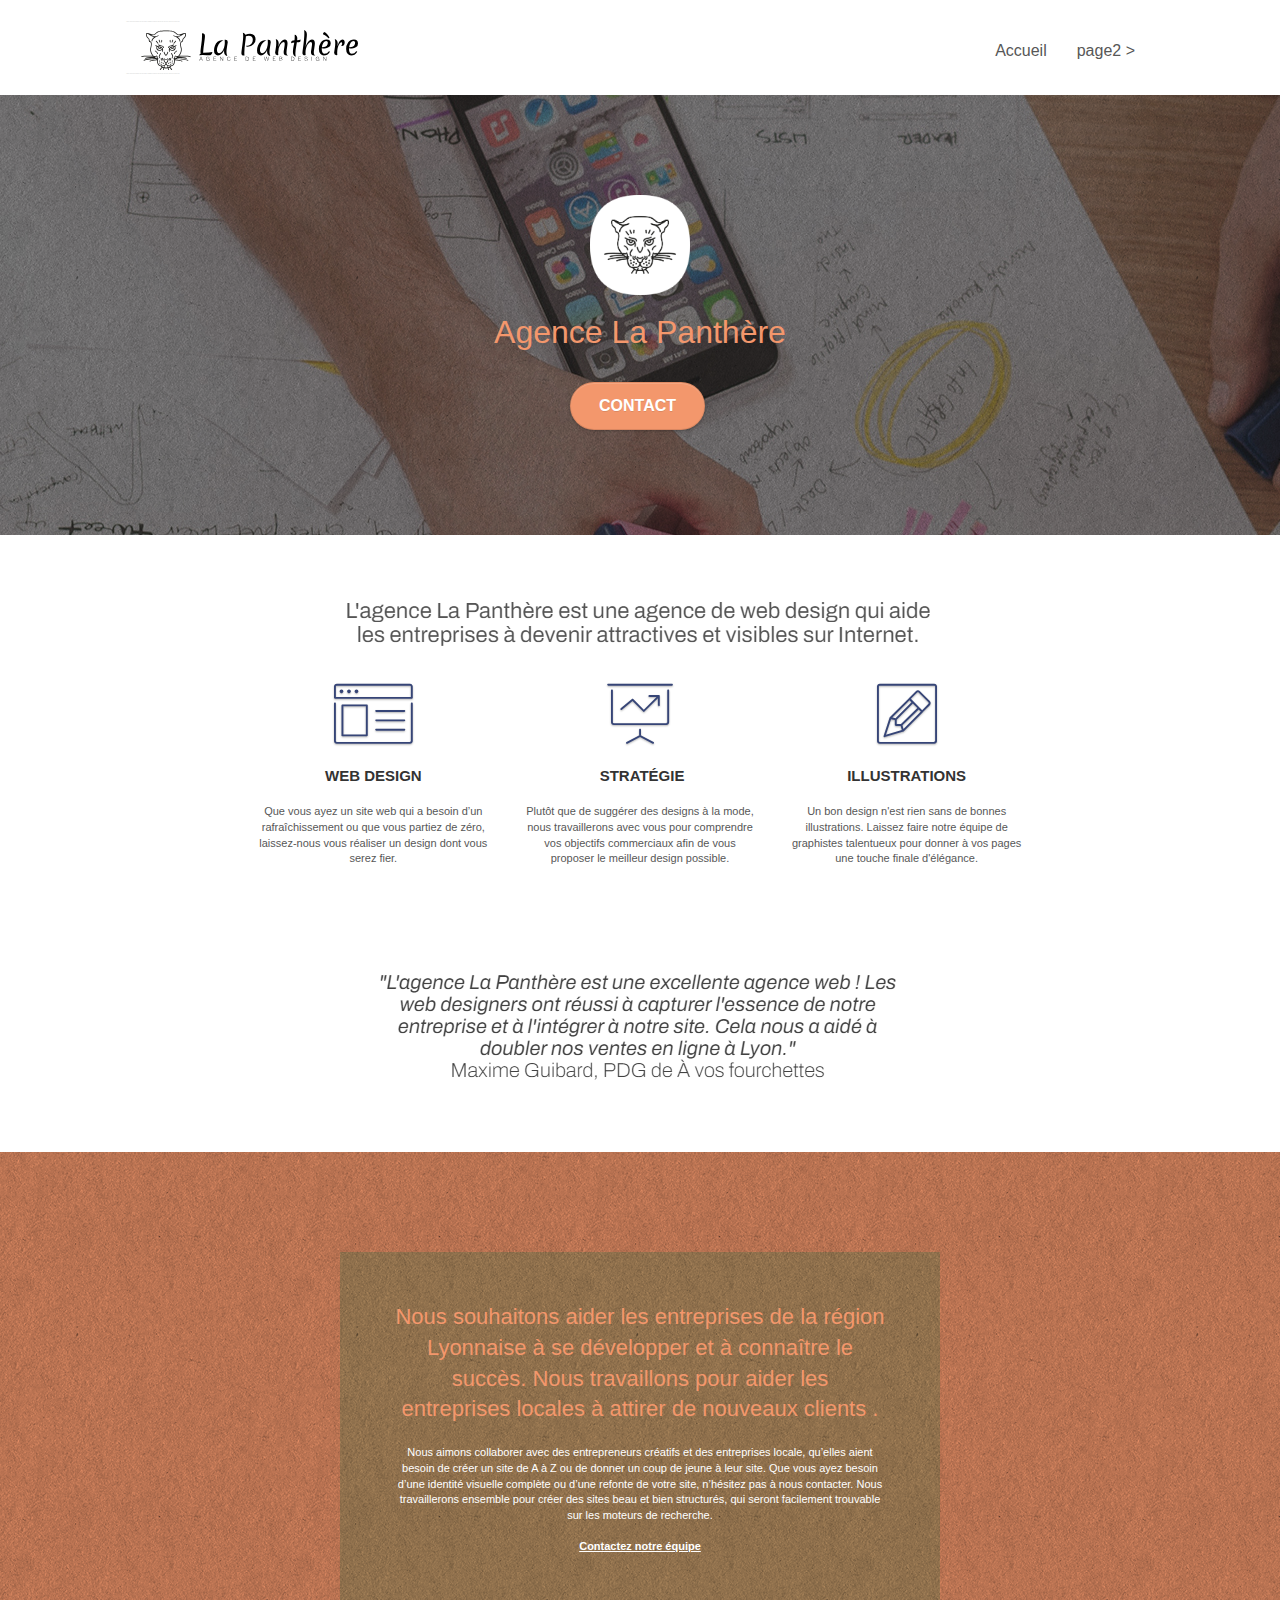
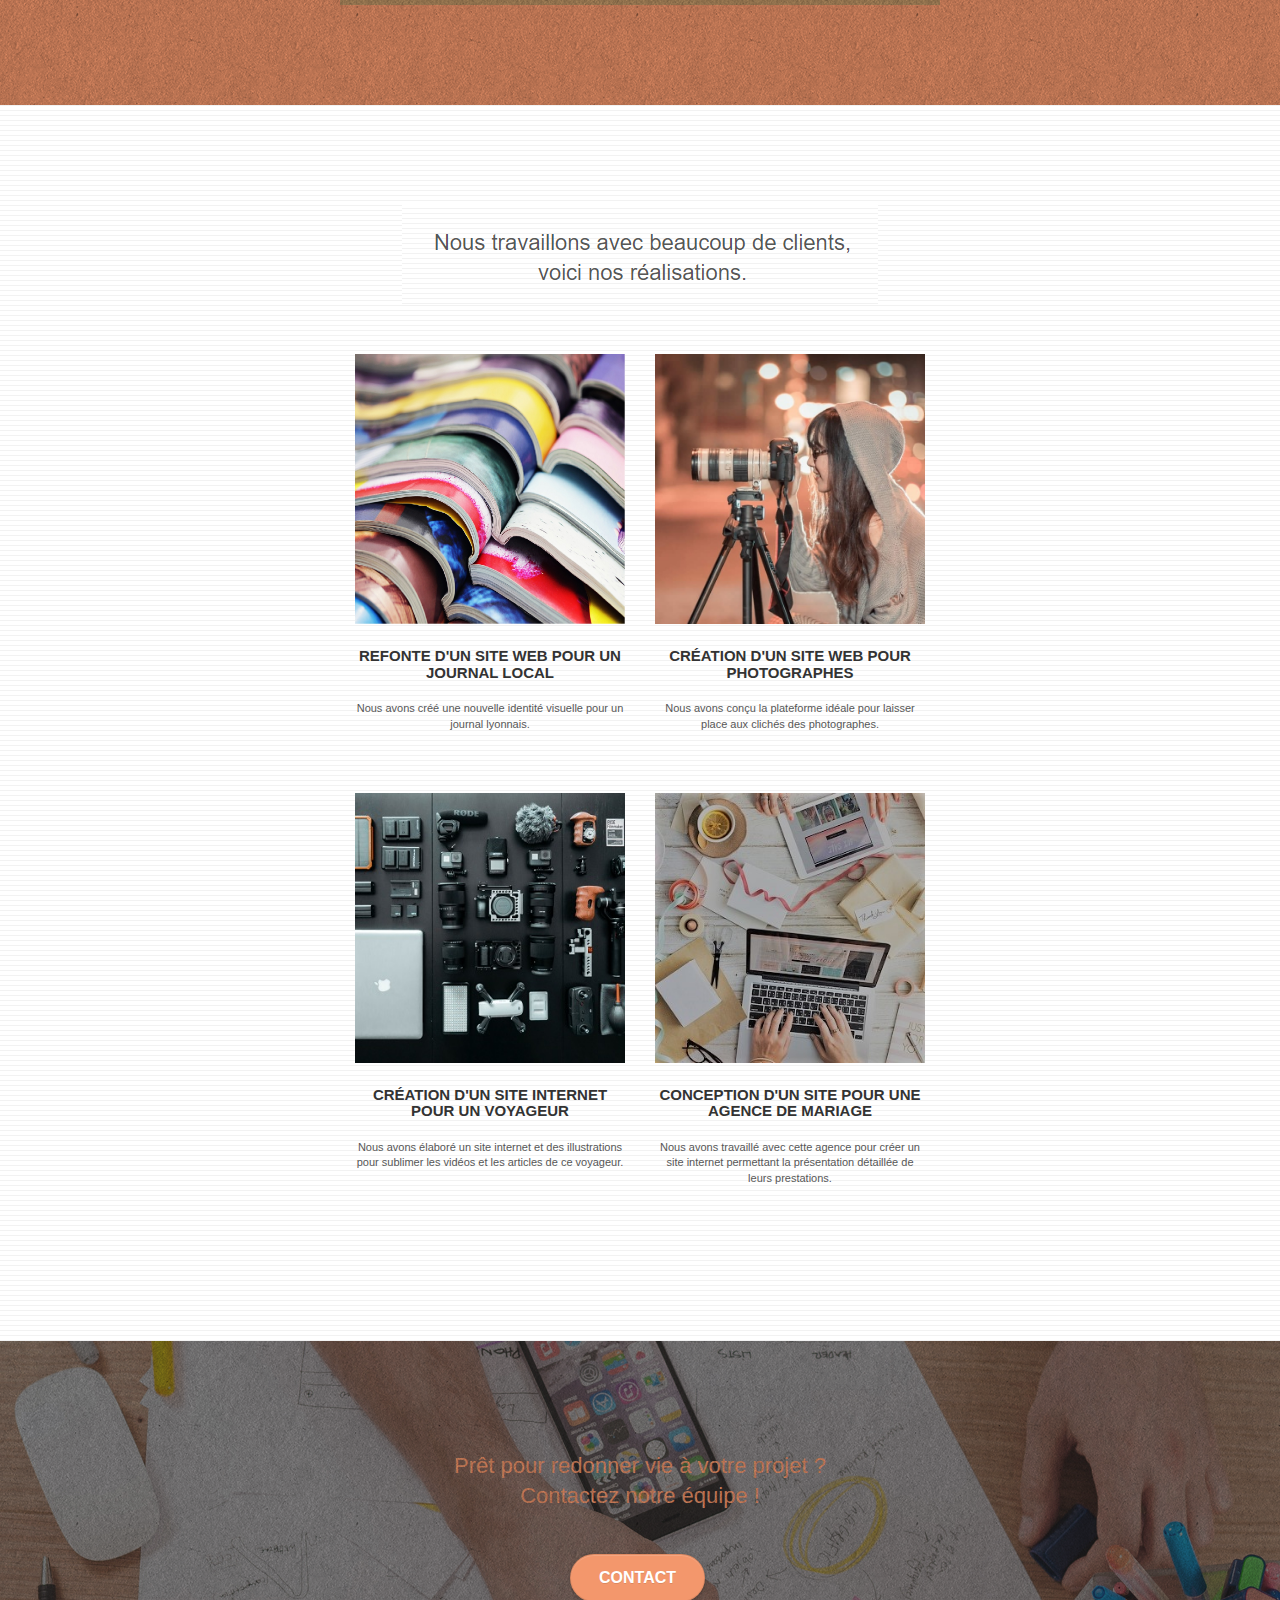
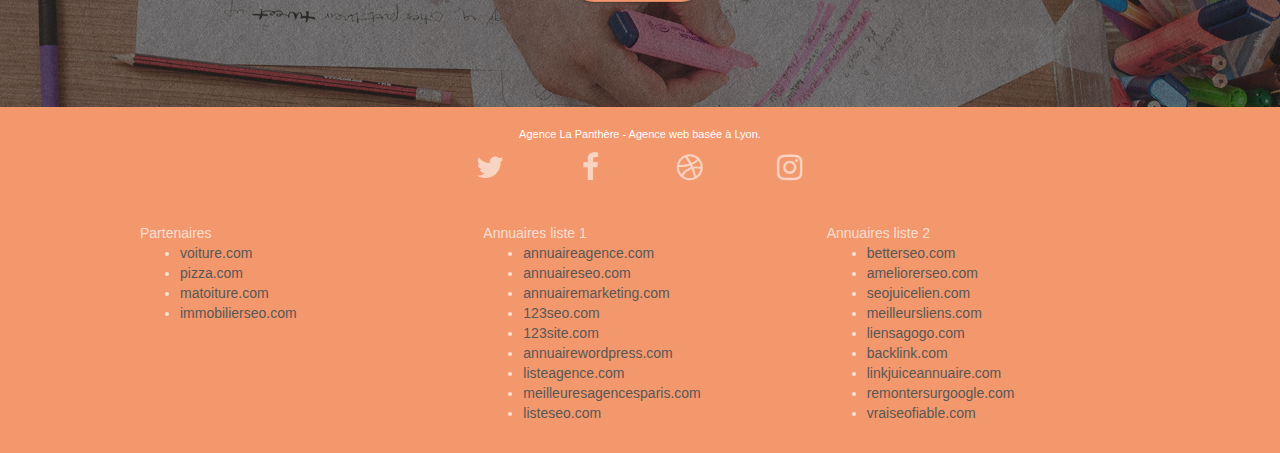
==== index.html @ 48ba19c0 "Init Project" ====
<!doctype html>
<html lang="Default">
<head>
    <meta charset="utf-8">
    <meta name="keywords" content="seo, google, site web, site internet, agence design paris, agence design, agence design,agence design,agence design,agence design,agence design,agence design,agence design,agence design">
    <meta name="description" content="">
    <meta name="viewport" content="width=device-width, initial-scale=1.0, viewport-fit=cover">
    <link rel="shortcut icon" type="image/png" href="favicon.jpg">
    
	<link rel="stylesheet" type="text/css" href="./css/bootstrap.css">
	<link rel="stylesheet" type="text/css" href="style.css">
	<link rel="stylesheet" type="text/css" href="./css/font-awesome.css">
	<link rel="stylesheet" type="text/css" href="./css/et-line.css">
	
    
	<script src="./js/jquery-2.1.0.js"></script>
	<script src="./js/bootstrap.js"></script>
	<script src="./js/blocs.js"></script>
	<script src="./js/jquery.touchSwipe.js" defer></script>
	<script src="./js/gmaps.js"></script>

    <title>.</title>

    
<!-- Analytics -->
 
<!-- Analytics END -->
    
</head>
<body>
<!-- Principal conteneur -->
<div class="page-container">
    
<!-- bloc-0 -->
<div class="bloc bgc-white l-bloc " id="bloc-0">
	<div class="container bloc-sm">

		<nav class="navbar row">
			<div class="navbar-header">
				<div class="keywords" style="color:#cccccc;font-size:1px;">Agence web à paris, stratégie web, web design, illustrations, design de site web, site web, web, internet, site internet, site</div>
				<a class="navbar-brand" href="index.html"><img src="img/agence-la-panthere-monochrome.svg" alt="paris web design logo agence web meilleure agence" height="40" /></a>
				<div class="keywords" style="color:#cccccc;font-size:1px;">Agence web à paris, stratégie web, web design, illustrations, design de site web, site web, web, internet, site internet, site</div>
				<button id="nav-toggle" type="button" class="ui-navbar-toggle navbar-toggle" data-toggle="collapse" data-target=".navbar-1">
					<span class="sr-only">Toggle navigation</span><span class="icon-bar"></span><span class="icon-bar"></span><span class="icon-bar"></span>
				</button>
			</div>
			<div class="collapse navbar-collapse navbar-1 special-dropdown-nav">
				<ul class="site-navigation nav navbar-nav">
					<li>
						<a href="index.html">Accueil</a>
					</li>
					<li>
					</li>
					<li>
						<a href="page2.html">page2 &gt;</a>
					</li>
				</ul>
			</div>
		</nav>
	</div>
</div>
<!-- bloc-0 END -->

<!-- bloc-1-presentation -->
<div class="bloc bgc-dark-slate-blue bg-banniere d-bloc bg-t-edge bloc-bg-texture texture-paper b-parallax" id="bloc-1-hero">
	<div class="container bloc-lg">
		<div class="row tight-width-whitespace">
			<div class="col-sm-12">
				<img src="img/logo.png" class="center-block image-resize-mode" width="100" alt="Agence La Panthère, agence web paris, création logo paris" />
				<h1 class="text-center hero-bloc-text tc-white ">
					Agence La Panthère
				</h1>
				<div class="text-center">
					<a href="page2.html" class="btn btn-lg btn-clean btn-rd cta-hero btn-atomic-tangerine" id="cta-hero">Contact</a>
				</div>
			</div>
		</div>
	</div>
</div>
<!-- bloc-1-presentation END -->

<!-- bloc-2-services -->
<div class="bloc bgc-white l-bloc" id="bloc-2-services">
	<div class="container bloc-md">
		<div class="row">
			<div class="col-sm-12 text-center">
				<img alt="agence web, agence web paris, web design paris, stratégie web" src="img/title.png" />
			</div>
		</div>
		<div class="row voffset-lg med-width-whitespace">
			<div class="col-sm-4">
				<div class="text-center">
					<span class="et-icon-browser sm-shadow icon-dark-slate-blue icons icon-lg"></span>
				</div>
				<h3 class="mg-md text-center">
					Web design
				</h3>
				<p class="text-center ">
					Que vous ayez un site web qui a besoin d&rsquo;un rafraîchissement ou que vous partiez de zéro, laissez-nous vous réaliser un design dont vous serez fier.
				</p>
			</div>
			<div class="col-sm-4">
				<div class="text-center">
					<span class="et-icon-presentation sm-shadow icon-dark-slate-blue icons icon-lg"></span>
				</div>
				<h3 class="mg-md text-center">
					&nbsp;Stratégie
				</h3>
				<p class="text-center ">
					Plutôt que de suggérer des designs à la mode, nous travaillerons avec vous pour comprendre vos objectifs commerciaux afin de vous proposer le meilleur design possible.<br>
				</p>
			</div>
			<div class="col-sm-4">
				<div class="text-center">
					<span class="et-icon-edit sm-shadow icon-dark-slate-blue icons icon-lg"></span>
				</div>
				<h3 class="mg-md text-center">
					Illustrations
				</h3>
				<p class="text-center ">
					Un bon design n'est rien sans de bonnes illustrations. Laissez faire notre équipe de graphistes talentueux pour donner à vos pages une touche finale d'élégance.
				</p>
			</div>
		</div>
		<div class="row voffset-lg voffset">
			<div class="col-xs-12 col-md-8 col-md-offset-2 text-center">
				<img alt="agence web, agence web paris, web design paris, stratégie web" src="img/citation.png" />

			</div>
		</div>
	</div>
</div>
<!-- bloc-2-services END -->

<!-- bloc-3-what-i-do -->
<div class="bloc tc-white bgc-atomic-tangerine bg-presentation d-bloc bloc-bg-texture texture-paper b-parallax" id="bloc-3-what-i-do">
	<div class="container bloc-lg">
		<div class="row tight-width-whitespace black-background">
			<div class="col-sm-12">
				<h2 class="mg-md text-center tc-white">
					Nous souhaitons aider les entreprises de la région Lyonnaise à se développer et à connaître le succès. Nous travaillons pour aider les entreprises locales à attirer de nouveaux clients .<br>
				</h2>
				<p class="text-center white">
					Nous aimons collaborer avec des entrepreneurs créatifs et des entreprises locale, qu’elles aient besoin de créer un site de A à Z ou de donner un coup de jeune à leur site. Que vous ayez besoin d’une identité visuelle complète ou d’une refonte de votre site, n’hésitez pas à nous contacter. Nous travaillerons ensemble pour créer des sites beau et bien structurés, qui seront facilement trouvable sur les moteurs de recherche. <br><br><a class="ltc-white bold-link" href="page2.html">Contactez notre équipe</a><br>
				</p>
			</div>
		</div>
	</div>
</div>
<!-- bloc-3-what-i-do END -->

<!-- bloc-4-portfolio -->
<div class="bloc bgc-white bg-lines-h2-bg bg-repeat l-bloc" id="bloc-4-portfolio">
	<div class="container bloc-lg">
		<div class="row">
			<div class="col-sm-12 text-center">
				<img alt="agence web, agence web paris, web design paris, stratégie web" src="img/title2.png" />
			</div>
		</div>
		<div class="row tight-width-whitespace portfolio-row">
			<div class="col-sm-6">
				<a href="#" data-lightbox="img/1.jpg" data-gallery-id="gallery-1" data-caption="Refonte d'un site web pour un journal local" data-frame="snapshot-lb"><img src="img/1.jpg" alt="paris web design logo agence web meilleure agence et refonte site web journal" class="img-responsive portfolio-thumb" /></a>
				<h3 class="mg-md text-center">
					Refonte d'un site web pour un journal local
				</h3>
				<p class="text-center">
					Nous avons créé une nouvelle identité visuelle pour un journal lyonnais.
				</p>
			</div>
			<div class="col-sm-6">
				<a href="#" data-lightbox="img/2.jpg" data-gallery-id="gallery-1" data-caption="Création d'un site web pour photographes" data-frame="snapshot-lb"><img src="img/2.jpg" class="img-responsive portfolio-thumb" alt="paris web design logo agence web meilleure agence, Création d'un site web pour photographes" /></a>
				<h3 class="mg-md text-center">
					Création d'un site web pour photographes
				</h3>
				<p class="text-center">
					Nous avons conçu la plateforme idéale pour laisser place aux clichés des photographes.
				</p>
			</div>
		</div>
		<div class="row tight-width-whitespace portfolio-row">
			<div class="col-sm-6">
				<a href="#" data-lightbox="img/3.bmp" data-gallery-id="gallery-1" data-caption="Création d'un site internet pour un voyageur" data-frame="snapshot-lb"><img src="img/3.bmp" class="img-responsive portfolio-thumb" alt="paris web design logo agence web meilleure agence, Création d'un site web pour voyageur"/></a>
				<h3 class="mg-md text-center">
					Création d'un site internet pour un voyageur
				</h3>
				<p class="text-center">
					Nous avons élaboré un site internet et des illustrations pour sublimer les vidéos et les articles de ce voyageur.
				</p>
			</div>
			<div class="col-sm-6">
				<a href="#" data-lightbox="img/4.bmp" data-gallery-id="gallery-1" data-caption="Conception d'un site pour une agence de mariage" data-frame="snapshot-lb"><img src="img/4.bmp" class="img-responsive portfolio-thumb" alt="paris web design logo agence web meilleure agence, Création d'un site web pour agence de mariage" /></a>
				<h3 class="mg-md text-center">
					Conception d'un site pour une agence de mariage
				</h3>
				<p class="text-center">
					Nous avons travaillé avec cette agence pour créer un site internet permettant la présentation détaillée de leurs prestations.
				</p>
			</div>
		</div>
	</div>
</div>
<!-- bloc-4-portfolio END -->

<!-- bloc-5-cta -->
<div class="bloc bgc-dark-slate-blue bg-banniere d-bloc bloc-bg-texture texture-paper" id="bloc-5-cta">
	<div class="container bloc-lg">
		<div class="row">
			<h2 class="mg-md text-center tc-white">
				Prêt pour redonner vie à votre projet ?<br>Contactez notre équipe !
			</h2>
			<div class="col-sm-12 text-center">
				<a href="page2.html" class="btn btn-atomic-tangerine btn-clean btn-rd btn-lg cta-hero">Contact</a>
			</div>
		</div>
	</div>
</div>
<!-- bloc-5-cta END -->

<!-- Footer - bloc-8 -->
<div class="bloc bgc-atomic-tangerine d-bloc" id="bloc-8">
	<div class="container bloc-sm">
		<div class="row">
			<div class="col-sm-12">
				<p class="text-center white">
					Agence La Panthère - Agence web basée à Lyon.<br>
				</p>
				<div class="row row-no-gutters social">
					<div class="col-sm-3">
						<div class="text-center">
							<a class="social" href="index.html"><span class="fa fa-twitter icon-md"></span></a>
						</div>
					</div>
					<div class="col-sm-3">
						<div class="text-center">
							<a class="social" href="index.html"><span class="fa fa-facebook icon-md"></span></a>
						</div>
					</div>
					<div class="col-sm-3">
						<div class="text-center">
							<a class="social" href="index.html"><span class="fa fa-dribbble icon-md"></span></a>
						</div>
					</div>
					<div class="col-sm-3">
						<div class="text-center">
							<a class="social" href="index.html"><span class="fa fa-instagram icon-md"></span></a>
						</div>
					</div>
					<div class="keywords" style="color:#F3976C;">Agence web à paris, stratégie web, web design, illustrations, design de site web, site web, web, internet, site internet, site</div>
				</div>
				<div class="row">
					<div class="col-sm-4">
						Partenaires
							<ul>
								<li><a href="voiture.com">voiture.com</a></li>
								<li><a href="pizza.com">pizza.com</a></li>
								<li><a href="matoiture.com">matoiture.com</a></li>
								<li><a href="immobilierseo.com">immobilierseo.com</a></li>
							</ul>		
					</div>
					<div class="col-sm-4">
						Annuaires liste 1
						<ul>
							<li><a href="annuaireagence.com">annuaireagence.com</a></li>
							<li><a href="annuaireseo.com">annuaireseo.com</a></li>
							<li><a href="annuairemarketing.com">annuairemarketing.com</a></li>
							<li><a href="123seoture.com">123seo.com</a></li>
							<li><a href="123site.com">123site.com</a></li>
							<li><a href="annuairewordpress.com">annuairewordpress.com</a></li>
							<li><a href="listeagence.com">listeagence.com</a></li>
							<li><a href="meilleuresagencesparis.com">meilleuresagencesparis.com</a></li>
							<li><a href="listeseo.com">listeseo.com</a></li>
						</ul>
					</div>
					<div class="col-sm-4">
						Annuaires liste 2
						<ul>
							<li><a href="betterseo.com">betterseo.com</a></li>
							<li><a href="ameliorerseo.com">ameliorerseo.com</a></li>
							<li><a href="seojuicelien.com">seojuicelien.com</a></li>
							<li><a href="meilleursliens.com">meilleursliens.com</a></li>
							<li><a href="liensagogo.com">liensagogo.com</a></li>
							<li><a href="backlink.com">backlink.com</a></li>
							<li><a href="linkjuiceannuaire.com">linkjuiceannuaire.com</a></li>
							<li><a href="remontersurgoogle.com">remontersurgoogle.com</a></li>
							<li><a href="vraiseofiable.com">vraiseofiable.com</a></li>
						</ul>
					</div>
				</div>
			</div>
		</div>
	</div>
</div>
<!-- Footer - bloc-8 END -->

</div>
<!-- Principal conteneur END -->
    

</body>
</html>
---- style.css ----
body {
    margin: 0;
    padding: 0;
    background: #FFF;
    overflow-x: hidden;
    -webkit-font-smoothing: antialiased;
    -moz-osx-font-smoothing: grayscale;
}

a,
button {
    transition: all .3s ease-in-out;
    outline: none!important;
}

a:hover {
    text-decoration: none;
    cursor: pointer;
}

#page-loading-blocs-notifaction {
    position: fixed;
    top: 0;
    bottom: 0;
    width: 100%;
    z-index: 100000;
    background: #FFFFFF url("img/pageload-spinner.gif") no-repeat center center;
}

.bloc {
    width: 100%;
    clear: both;
    background: 50% 50% no-repeat;
    padding: 0 50px;
    -webkit-background-size: cover;
    -moz-background-size: cover;
    -o-background-size: cover;
    background-size: cover;
    position: relative;
}

.bloc .container {
    padding-left: 0;
    padding-right: 0;
}

.bloc-lg {
    padding: 100px 50px;
}

.bloc-md {
    padding: 50px;
}

.bloc-sm {
    padding: 20px 50px;
}

.bg-center,
.bg-l-edge,
.bg-r-edge,
.bg-t-edge,
.bg-b-edge,
.bg-tl-edge,
.bg-bl-edge,
.bg-tr-edge,
.bg-br-edge,
.bg-repeat {
    -webkit-background-size: auto!important;
    -moz-background-size: auto!important;
    -o-background-size: auto!important;
    background-size: auto!important;
}

.bg-repeat {
    background: repeat;
}

.bg-t-edge {
    background: top no-repeat;
}

.bloc-bg-texture::before {
    content: "";
    background-size: 2px 2px;
    position: absolute;
    top: 0;
    bottom: 0;
    left: 0;
    right: 0;
}

.texture-paper::before {
    background: url("img/texture-paper.png");
    background-size: 280px 280px;
}

.b-parallax {
    background-attachment: fixed;
}

.d-bloc {
    color: rgba(255, 255, 255, .7);
}

.d-bloc button:hover {
    color: rgba(255, 255, 255, .9);
}

.d-bloc .icon-round,
.d-bloc .icon-square,
.d-bloc .icon-rounded,
.d-bloc .icon-semi-rounded-a,
.d-bloc .icon-semi-rounded-b {
    border-color: rgba(255, 255, 255, .9);
}

.d-bloc .divider-h span {
    border-color: rgba(255, 255, 255, .2);
}

.d-bloc .a-btn,
.d-bloc .navbar a,
.d-bloc .navbar-brand,
.d-bloc a .icon-sm,
.d-bloc a .icon-md,
.d-bloc a .icon-lg,
.d-bloc a .icon-xl,
.d-bloc h1 a,
.d-bloc h2 a,
.d-bloc h3 a,
.d-bloc h4 a,
.d-bloc h5 a,
.d-bloc h6 a,
.d-bloc p a {
    color: rgba(255, 255, 255, .6);
}

.d-bloc .a-btn:hover,
.d-bloc .navbar a:hover,
.d-bloc .navbar-brand:hover,
.d-bloc a:hover .icon-sm,
.d-bloc a:hover .icon-md,
.d-bloc a:hover .icon-lg,
.d-bloc a:hover .icon-xl,
.d-bloc h1 a:hover,
.d-bloc h2 a:hover,
.d-bloc h3 a:hover,
.d-bloc h4 a:hover,
.d-bloc h5 a:hover,
.d-bloc h6 a:hover,
.d-bloc p a:hover {
    color: rgba(255, 255, 255, 1);
}

.d-bloc .navbar-toggle .icon-bar {
    background: rgba(255, 255, 255, 1);
}

.d-bloc .btn-wire,
.d-bloc .btn-wire:hover {
    color: rgba(255, 255, 255, 1);
    border-color: rgba(255, 255, 255, 1);
}

.d-bloc .panel {
    color: rgba(0, 0, 0, .5);
}

.d-bloc .panel button:hover {
    color: rgba(0, 0, 0, .7);
}

.d-bloc .panel icon {
    border-color: rgba(0, 0, 0, .7);
}

.d-bloc .panel .divider-h span {
    border-color: rgba(0, 0, 0, .1);
}

.d-bloc .panel .a-btn {
    color: rgba(0, 0, 0, .6);
}

.d-bloc .panel .a-btn:hover {
    color: rgba(0, 0, 0, 1);
}

.d-bloc .panel .btn-wire,
.d-bloc .panel .btn-wire:hover {
    color: rgba(0, 0, 0, .7);
    border-color: rgba(0, 0, 0, .3);
}

.d-bloc .panel,
.l-bloc {
    color: rgba(0, 0, 0, .5);
}

.d-bloc .panel button:hover,
.l-bloc button:hover {
    color: rgba(0, 0, 0, .7);
}

.l-bloc .icon-round,
.l-bloc .icon-square,
.l-bloc .icon-rounded,
.l-bloc .icon-semi-rounded-a,
.l-bloc .icon-semi-rounded-b {
    border-color: rgba(0, 0, 0, .7);
}

.d-bloc .panel .divider-h span,
.l-bloc .divider-h span {
    border-color: rgba(0, 0, 0, .1);
}

.d-bloc .panel .a-btn,
.l-bloc .a-btn,
.l-bloc .navbar a,
.l-bloc .navbar-brand,
.l-bloc a .icon-sm,
.l-bloc a .icon-md,
.l-bloc a .icon-lg,
.l-bloc a .icon-xl,
.l-bloc h1 a,
.l-bloc h2 a,
.l-bloc h3 a,
.l-bloc h4 a,
.l-bloc h5 a,
.l-bloc h6 a,
.l-bloc p a {
    color: rgba(0, 0, 0, .6);
}

.d-bloc .panel .a-btn:hover,
.l-bloc .a-btn:hover,
.l-bloc .navbar a:hover,
.l-bloc .navbar-brand:hover,
.l-bloc a:hover .icon-sm,
.l-bloc a:hover .icon-md,
.l-bloc a:hover .icon-lg,
.l-bloc a:hover .icon-xl,
.l-bloc h1 a:hover,
.l-bloc h2 a:hover,
.l-bloc h3 a:hover,
.l-bloc h4 a:hover,
.l-bloc h5 a:hover,
.l-bloc h6 a:hover,
.l-bloc p a:hover {
    color: rgba(0, 0, 0, 1);
}

.l-bloc .navbar-toggle .icon-bar {
    color: rgba(0, 0, 0, .6);
}

.d-bloc .panel .btn-wire,
.d-bloc .panel .btn-wire:hover,
.l-bloc .btn-wire,
.l-bloc .btn-wire:hover {
    color: rgba(0, 0, 0, .7);
    border-color: rgba(0, 0, 0, .3);
}

.voffset {
    margin-top: 30px;
}

.voffset-lg {
    margin-top: 80px;
}

.row-no-gutters {
    margin-right: 0;
    margin-left: 0;
}

.row.row-no-gutters > [class^="col-"],
.row.row-no-gutters > [class*=" col-"] {
    padding-right: 0;
    padding-left: 0;
}

#bloc-1-hero h1 {
    font-size: 32px;
}

.navbar {
    margin-bottom: 0;
    z-index: 1;
}

.navbar-brand {
    height: auto;
    padding: 3px 15px;
    font-size: 25px;
    font-weight: normal;
    font-weight: 600;
    line-height: 44px;
}

.navbar-brand img {
    max-height: 200px;
    margin: 0 5px 0 0;
    display: inline;
}

.navbar-brand img[src$=svg] {
    min-width: 100px;
}

.nav-center .navbar-brand img {
    margin: 0;
}

.navbar .nav {
    padding-top: 2px;
    margin-right: -16px;
    float: right;
    z-index: 1;
}

.nav > li {
    float: left;
    margin-top: 4px;
    font-size: 16px;
}

.navbar-nav .open .dropdown-menu > li > a {
    text-align: inherit;
}

.nav > li a:hover,
.nav > li a:focus {
    background: transparent;
}

.navbar-toggle {
    margin: 10px 10px 0 0;
    border: 0px;
}

.navbar-toggle:hover {
    background: transparent!important;
}

.navbar-toggle .icon-bar {
    background-color: rgba(0, 0, 0, .5);
    width: 26px;
}

.nav-invert .navbar .nav {
    float: left;
}

.nav-invert .navbar-header,
.nav-invert .navbar-brand {
    float: right;
    position: relative;
    z-index: 2;
}

@media (min-width: 768px) {
    .site-navigation {
        position: absolute;
        top: 50%;
        right: 20px;
        transform: translate(0, -50%);
        -webkit-transform: translateY(-50%);
    }
    .nav > li .dropdown-menu a,
    .nav > li .dropdown-menu a:hover {
        color: #484848;
    }
    .nav-invert .site-navigation {
        left: 0;
        right: 0;
    }
    .nav-center {
        text-align: center;
    }
    .nav-center .navbar-header {
        width: 100%;
    }
    .nav-center .navbar-header,
    .nav-center .navbar-brand,
    .nav-center .nav > li {
        float: none;
        display: inline-block;
    }
    .nav-center .site-navigation {
        position: relative;
        width: 100%;
        right: 0;
        margin-right: 0px;
        margin-top: 20px;
    }
    .nav-center.mini-nav .navbar-toggle {
        float: none;
        margin: 10px auto 0;
    }
}

.nav > li > .dropdown a {
    background: none!important;
    display: block;
    padding: 14px 15px;
}

nav .caret {
    margin: 0 5px;
}

.dropdown-menu .dropdown-menu {
    top: -8px;
    left: 100%;
}

.dropdown-menu .dropmenu-flow-right {
    top: 100%;
    left: 0;
    margin-left: -1px;
    border-top-left-radius: 0;
    border-top-right-radius: 0;
}

.dropdown-menu .dropdown span {
    border: 4px solid black;
    border-top-color: transparent;
    border-right-color: transparent;
    border-bottom-color: transparent;
    margin: 6px -5px 0 0!important;
    float: right;
}

.mg-md {
    margin-top: 10px;
    margin-bottom: 20px;
}

.mg-lg {
    margin-top: 10px;
    margin-bottom: 40px;
}

.btn {
    margin: 0 5px 5px 0;
}

.btn.pull-right {
    margin: 0 0 5px 5px;
}

.btn-d,
.btn-d:hover,
.btn-d:focus {
    color: #FFF;
    background: rgba(0, 0, 0, .3);
}

button {
    outline: none!important;
}

.btn-rd {
    border-radius: 40px;
}

.btn-clean {
    border: 1px solid rgba(0, 0, 0, .08);
    border-bottom-color: rgba(0, 0, 0, .1);
    text-shadow: 0 1px 0 rgba(0, 0, 1, .1);
    box-shadow: 0 1px 3px rgba(0, 0, 1, .25), inset 0 1px 0 0 rgba(255, 255, 255, .15);
}

.icon-md {
    font-size: 30px!important;
}

.icon-lg {
    font-size: 60px!important;
}

.sm-shadow {
    text-shadow: 0 1px 2px rgba(0, 0, 0, .3);
}

.panel-sq,
.panel-sq .panel-heading,
.panel-sq .panel-footer {
    border-radius: 0;
}

.panel-rd {
    border-radius: 30px;
}

.panel-rd .panel-heading {
    border-radius: 29px 29px 0 0;
}

.panel-rd .panel-footer {
    border-radius: 0 0 29px 29px;
}

.form-control {
    border-color: rgba(0, 0, 0, .1);
    box-shadow: none;
}

.scrollToTop {
    width: 40px;
    height: 40px;
    position: fixed;
    bottom: 20px;
    right: 20px;
    opacity: 0;
    z-index: 500;
    transition: all .3s ease-in-out;
}

.scrollToTop span {
    margin-top: 6px;
}

.showScrollTop {
    font-size: 14px;
    opacity: 1;
}

a[data-lightbox] {
    position: relative;
    display: block;
    text-align: center;
}

a[data-lightbox]:hover::before {
    content: "+";
    font-family: "HelveticaNeue-Light", "Helvetica Neue Light", "Helvetica Neue", Helvetica, Arial;
    font-size: 32px;
    width: 50px;
    height: 50px;
    margin-left: -25px;
    border-radius: 50%;
    background: rgba(0, 0, 0, .6);
    color: #FFF;
    font-weight: 100;
    z-index: 1;
    position: absolute;
    top: 50%;
    transform: translateY(-50%);
    -webkit-transform: translateY(-50%);
}

a[data-lightbox]:hover img {
    opacity: 0.6;
    -webkit-animation-fill-mode: none;
    animation-fill-mode: none;
}

#lightbox-modal {
    display: flex;
    align-items: center;
}

#lightbox-modal .modal-dialog {
    width: 90%;
    max-width: 900px;
    margin: 0 auto 0;
}

#lightbox-modal .modal-dialog img {
    max-height: 90vh;
    margin: 0 auto;
}

.lightbox-caption {
    padding: 20px;
    color: #FFF;
    background: rgba(0, 0, 0, .5);
    position: absolute;
    left: 15px;
    right: 15px;
    bottom: 5px;
}

.close-lightbox {
    color: #FFF;
    font-size: 30px;
    position: absolute;
    top: 20px;
    right: 20px;
    z-index: 20;
    background: rgba(0, 0, 0, .5);
    border: none;
    line-height: 30px;
    padding: 0 9px 5px;
    opacity: 0.3;
}

.close-lightbox:hover,
.next-lightbox:hover,
.prev-lightbox:hover {
    opacity: 1.0;
    color: #FFF;
}

.next-lightbox,
.prev-lightbox {
    font-size: 20px;
    color: rgba(255, 255, 255, .9);
    background: rgba(0, 0, 0, .5);
    transition: all .2s ease-in-out;
    position: absolute;
    top: 45%;
    z-index: 1;
    opacity: 0.4;
}

.next-lightbox {
    padding: 6px 8px 1px 13px;
    right: 25px;
}

.prev-lightbox {
    padding: 6px 13px 1px 10px;
    left: 25px;
}

.snapshot-lb .modal-body {
    padding-bottom: 45px;
}

.snapshot-lb .lightbox-caption {
    padding: 0;
    color: rgba(0, 0, 0, .5);
    background: none;
}

h1,
h2,
h3,
h4,
h5,
h6,
p,
label,
.btn,
a {
    font-family: "helvetica";
    font-weight: 400;
    color: #575757!important;
}

.container {
    max-width: 1000px;
}

.hero-bloc-text {
    font-size: 38px;
}

.hero-bloc-text-sub {
    font-size: 36px;
}

.statement-bloc-text {
    line-height: 26px;
    font-style: italic;
    font-size: 20px;
    text-align: center;
    font-weight: lighter;
    max-width: 520px;
    margin: auto auto auto auto;
}

p {
    font-size: 11px;
}

.tight-width-whitespace {
    max-width: 600px;
    margin: auto auto auto auto;
}

.h1 {
    font-size: 20px;
    font-family: "Open Sans";
}

.cta-hero {
    margin-top: 22px;
    color: #FFFFFF!important;
    text-transform: uppercase;
    padding: 12px 28px 12px 28px;
    font-size: 16px;
    font-weight: 700;
}

.social {
    max-width: 400px;
    margin: auto auto auto auto;
}

h2 {
    font-size: 22px;
    line-height: 1.4em;
}

h3 {
    font-size: 15px;
    text-transform: uppercase;
    font-weight: 700;
    color: #333333!important;
}

.med-width-whitespace {
    max-width: 800px;
    margin: auto auto auto auto;
    box-shadow: 0px 0px 0px #000000;
}

h1 {
    color: #333333!important;
}

h4 {
    color: #333333!important;
}

.icons {
    margin-bottom: 14px;
    margin-top: 24px;
}

.white {
    color: #FFFFFF!important;
}

.portfolio-thumb {
    margin-bottom: 24px;
}

.portfolio-row {
    margin-bottom: 44px;
    margin-top: 50px;
}

.avatar {
    box-shadow: 0px 4px 9px rgba(0, 0, 0, 0.3);
}

.black-background {
    background-color: rgba(165, 147, 99, 0.7);
    padding: 40px 40px 40px 40px;
}

.bold-link {
    font-weight: 900;
    text-decoration: underline!important;
}

.bgc-white {
    background-color: #FFFFFF;
}

.bgc-dark-slate-blue {
    background-color: #364577;
}

.bgc-atomic-tangerine {
    background-color: #F3976C;
}

.tc-white {
    color: #F3976C!important;
}

.btn-atomic-tangerine {
    background: #F3976C;
    color: #FFFFFF!important;
}

.btn-atomic-tangerine:hover {
    background: #c27956!important;
    color: #FFFFFF!important;
}

.ltc-white {
    color: #FFFFFF!important;
}

.ltc-white:hover {
    color: #cccccc!important;
}

.ltc-atomic-tangerine {
    color: #F3976C!important;
}

.ltc-atomic-tangerine:hover {
    color: #c27956!important;
}

.icon-dark-slate-blue {
    color: #364577!important;
    border-color: #364577!important;
}

.bg-dots-bg {
    background-image: url("img/dots-bg.png");
}

.bg-lines-h2-bg {
    background-image: url("img/lines-h2-bg.png");
}

.bg-banniere {
    background-image: url("img/agence-la-panthere.jpg");
}

.bg-presentation {
    background-image: url("img/image-de-presentation.bmp");
}

@media (max-width: 1024px) {
    .bloc {
        padding-left: 20px;
        padding-right: 20px;
    }
    .bloc.full-width-bloc,
    .bloc-tile-2.full-width-bloc .container,
    .bloc-tile-3.full-width-bloc .container,
    .bloc-tile-4.full-width-bloc .container {
        padding-left: 0;
        padding-right: 0;
    }
}

@media (max-width: 992px) and (min-width: 768px) {
    .navbar .nav {
        max-width: 80%
    }
    .nav-center.navbar .nav {
        max-width: 100%
    }
}

@media only screen and (min-device-width: 768px) and (max-device-width: 1024px) and (orientation: landscape) {
    .b-parallax {
        background-attachment: scroll;
    }
}

@media only screen and (min-device-width: 1024px) and (max-device-width: 1366px) and (-webkit-min-device-pixel-ratio: 1.5) {
    .b-parallax {
        background-attachment: scroll;
    }
}

@media (max-width: 991px) {
    .container {
        width: 100%;
    }
    .b-parallax {
        background-attachment: scroll;
    }
    .page-container,
    #hero-bloc {
        overflow-x: hidden;
        position: relative;
    }
    .bloc {
        padding-left: constant(safe-area-inset-left);
        padding-right: constant(safe-area-inset-right);
    }
    .bloc-group,
    .bloc-group .bloc {
        display: block;
        width: 100%;
    }
    .bloc-fill-screen .fill-bloc-top-edge,
    .bloc-fill-screen .fill-bloc-bottom-edge {
        padding: 0 20px;
        padding-left: constant(safe-area-inset-left);
        padding-right: constant(safe-area-inset-right);
    }
}

@media (max-width: 767px) {
    .page-container {
        overflow-x: hidden;
        position: relative;
    }
    h1,
    h2,
    h3,
    h4,
    h5,
    h6,
    p,
    #disqus_thread {
        padding-left: 10px!important;
        padding-right: 10px!important;
    }
    .b-parallax {
        background-attachment: scroll;
    }
    .navbar .nav {
        padding-top: 0;
        border-top: 1px solid rgba(0, 0, 0, .2);
        float: none!important;
    }
    .navbar.row {
        margin-left: 0;
        margin-right: 0;
    }
    .site-navigation {
        position: inherit;
        transform: none;
        -webkit-transform: none;
        -ms-transform: none;
    }
    .nav > li {
        margin-top: 0;
        border-bottom: 1px solid rgba(0, 0, 0, .1);
        background: rgba(0, 0, 0, .05);
        text-align: left;
        padding-left: 15px;
        width: 100%;
    }
    .nav > li:hover {
        background: rgba(0, 0, 0, .08);
    }
    .dropdown .dropdown a .caret {
        float: none;
        margin: 5px 0 0 10px!important;
        border: 4px solid black;
        border-bottom-color: transparent;
        border-right-color: transparent;
        border-left-color: transparent;
    }
    #hero-bloc .navbar .nav {
        background: rgba(0, 0, 0, .8);
    }
    #hero-bloc .navbar .nav a {
        color: rgba(255, 255, 255, .6);
    }
    .hero {
        padding: 50px 0;
    }
    .hero-nav {
        left: -1px;
        right: -1px;
    }
    .navbar-collapse {
        padding: 0;
        overflow-x: hidden;
        -webkit-box-shadow: none;
        box-shadow: none;
    }
    .navbar-brand img {
        max-height: 40px;
        width: auto;
    }
    .nav-invert .navbar-header {
        float: none;
        width: 100%;
    }
    .nav-invert .navbar-toggle {
        float: left;
        margin-left: 10px;
    }
    .bloc {
        padding-left: 0;
        padding-right: 0;
    }
    .bloc-xxl,
    .bloc-xl,
    .bloc-lg {
        padding: 40px 0;
    }
    .bloc-sm,
    .bloc-md {
        padding-left: 0;
        padding-right: 0;
    }
    .bloc-tile-2 .container,
    .bloc-tile-3 .container,
    .bloc-tile-4 .container,
    .bloc-fill-screen .fill-bloc-top-edge,
    .bloc-fill-screen .fill-bloc-bottom-edge {
        padding-left: 0;
        padding-right: 0;
    }
    .a-block {
        padding: 0 10px;
    }
    .btn-dwn {
        display: none;
    }
    .voffset {
        margin-top: 5px;
    }
    .voffset-md {
        margin-top: 20px;
    }
    .voffset-lg {
        margin-top: 30px;
    }
    form {
        padding: 5px;
    }
    .close-lightbox {
        display: inline-block;
    }
    .blocsapp-device-iphone5 {
        background-size: 216px 425px;
        padding-top: 60px;
        width: 216px;
        height: 425px;
    }
    .blocsapp-device-iphone5 img {
        width: 180px;
        height: 320px;
    }
}

@media (max-width: 400px) {
    .bloc {
        padding-left: 0;
        padding-right: 0;
    }
}

@media (max-width: 767px) {
    .bloc-mob-center-text {
        text-align: center;
    }
}
---- css/et-line.css ----
@font-face {
    font-family: et-line;
    src: url(../fonts/et-line.eot);
    src: url(../fonts/et-line.eot?#iefix) format('embedded-opentype'), url(../fonts/et-line.woff) format('woff'), url(../fonts/et-line.ttf) format('truetype'), url(../fonts/et-line.svg#et-line) format('svg');
    font-weight: 400;
    font-style: normal
}

.et-icon-adjustments,
.et-icon-alarmclock,
.et-icon-anchor,
.et-icon-aperture,
.et-icon-attachment,
.et-icon-bargraph,
.et-icon-basket,
.et-icon-beaker,
.et-icon-bike,
.et-icon-book-open,
.et-icon-briefcase,
.et-icon-browser,
.et-icon-calendar,
.et-icon-camera,
.et-icon-caution,
.et-icon-chat,
.et-icon-circle-compass,
.et-icon-clipboard,
.et-icon-clock,
.et-icon-cloud,
.et-icon-compass,
.et-icon-desktop,
.et-icon-dial,
.et-icon-document,
.et-icon-documents,
.et-icon-download,
.et-icon-dribbble,
.et-icon-edit,
.et-icon-envelope,
.et-icon-expand,
.et-icon-facebook,
.et-icon-flag,
.et-icon-focus,
.et-icon-gears,
.et-icon-genius,
.et-icon-gift,
.et-icon-global,
.et-icon-globe,
.et-icon-googleplus,
.et-icon-grid,
.et-icon-happy,
.et-icon-hazardous,
.et-icon-heart,
.et-icon-hotairballoon,
.et-icon-hourglass,
.et-icon-key,
.et-icon-laptop,
.et-icon-layers,
.et-icon-lifesaver,
.et-icon-lightbulb,
.et-icon-linegraph,
.et-icon-linkedin,
.et-icon-lock,
.et-icon-magnifying-glass,
.et-icon-map,
.et-icon-map-pin,
.et-icon-megaphone,
.et-icon-mic,
.et-icon-mobile,
.et-icon-newspaper,
.et-icon-notebook,
.et-icon-paintbrush,
.et-icon-paperclip,
.et-icon-pencil,
.et-icon-phone,
.et-icon-picture,
.et-icon-pictures,
.et-icon-piechart,
.et-icon-presentation,
.et-icon-pricetags,
.et-icon-printer,
.et-icon-profile-female,
.et-icon-profile-male,
.et-icon-puzzle,
.et-icon-quote,
.et-icon-recycle,
.et-icon-refresh,
.et-icon-ribbon,
.et-icon-rss,
.et-icon-sad,
.et-icon-scissors,
.et-icon-scope,
.et-icon-search,
.et-icon-shield,
.et-icon-speedometer,
.et-icon-strategy,
.et-icon-streetsign,
.et-icon-tablet,
.et-icon-target,
.et-icon-telescope,
.et-icon-toolbox,
.et-icon-tools,
.et-icon-tools-2,
.et-icon-trophy,
.et-icon-tumblr,
.et-icon-twitter,
.et-icon-upload,
.et-icon-video,
.et-icon-wallet,
.et-icon-wine {
    font-family: et-line;
    speak: none;
    font-style: normal;
    font-weight: 400;
    font-variant: normal;
    text-transform: none;
    line-height: 1;
    -webkit-font-smoothing: antialiased;
    -moz-osx-font-smoothing: grayscale;
    display: inline-block
}

.et-icon-mobile:before {
    content: "\e000"
}

.et-icon-laptop:before {
    content: "\e001"
}

.et-icon-desktop:before {
    content: "\e002"
}

.et-icon-tablet:before {
    content: "\e003"
}

.et-icon-phone:before {
    content: "\e004"
}

.et-icon-document:before {
    content: "\e005"
}

.et-icon-documents:before {
    content: "\e006"
}

.et-icon-search:before {
    content: "\e007"
}

.et-icon-clipboard:before {
    content: "\e008"
}

.et-icon-newspaper:before {
    content: "\e009"
}

.et-icon-notebook:before {
    content: "\e00a"
}

.et-icon-book-open:before {
    content: "\e00b"
}

.et-icon-browser:before {
    content: "\e00c"
}

.et-icon-calendar:before {
    content: "\e00d"
}

.et-icon-presentation:before {
    content: "\e00e"
}

.et-icon-picture:before {
    content: "\e00f"
}

.et-icon-pictures:before {
    content: "\e010"
}

.et-icon-video:before {
    content: "\e011"
}

.et-icon-camera:before {
    content: "\e012"
}

.et-icon-printer:before {
    content: "\e013"
}

.et-icon-toolbox:before {
    content: "\e014"
}

.et-icon-briefcase:before {
    content: "\e015"
}

.et-icon-wallet:before {
    content: "\e016"
}

.et-icon-gift:before {
    content: "\e017"
}

.et-icon-bargraph:before {
    content: "\e018"
}

.et-icon-grid:before {
    content: "\e019"
}

.et-icon-expand:before {
    content: "\e01a"
}

.et-icon-focus:before {
    content: "\e01b"
}

.et-icon-edit:before {
    content: "\e01c"
}

.et-icon-adjustments:before {
    content: "\e01d"
}

.et-icon-ribbon:before {
    content: "\e01e"
}

.et-icon-hourglass:before {
    content: "\e01f"
}

.et-icon-lock:before {
    content: "\e020"
}

.et-icon-megaphone:before {
    content: "\e021"
}

.et-icon-shield:before {
    content: "\e022"
}

.et-icon-trophy:before {
    content: "\e023"
}

.et-icon-flag:before {
    content: "\e024"
}

.et-icon-map:before {
    content: "\e025"
}

.et-icon-puzzle:before {
    content: "\e026"
}

.et-icon-basket:before {
    content: "\e027"
}

.et-icon-envelope:before {
    content: "\e028"
}

.et-icon-streetsign:before {
    content: "\e029"
}

.et-icon-telescope:before {
    content: "\e02a"
}

.et-icon-gears:before {
    content: "\e02b"
}

.et-icon-key:before {
    content: "\e02c"
}

.et-icon-paperclip:before {
    content: "\e02d"
}

.et-icon-attachment:before {
    content: "\e02e"
}

.et-icon-pricetags:before {
    content: "\e02f"
}

.et-icon-lightbulb:before {
    content: "\e030"
}

.et-icon-layers:before {
    content: "\e031"
}

.et-icon-pencil:before {
    content: "\e032"
}

.et-icon-tools:before {
    content: "\e033"
}

.et-icon-tools-2:before {
    content: "\e034"
}

.et-icon-scissors:before {
    content: "\e035"
}

.et-icon-paintbrush:before {
    content: "\e036"
}

.et-icon-magnifying-glass:before {
    content: "\e037"
}

.et-icon-circle-compass:before {
    content: "\e038"
}

.et-icon-linegraph:before {
    content: "\e039"
}

.et-icon-mic:before {
    content: "\e03a"
}

.et-icon-strategy:before {
    content: "\e03b"
}

.et-icon-beaker:before {
    content: "\e03c"
}

.et-icon-caution:before {
    content: "\e03d"
}

.et-icon-recycle:before {
    content: "\e03e"
}

.et-icon-anchor:before {
    content: "\e03f"
}

.et-icon-profile-male:before {
    content: "\e040"
}

.et-icon-profile-female:before {
    content: "\e041"
}

.et-icon-bike:before {
    content: "\e042"
}

.et-icon-wine:before {
    content: "\e043"
}

.et-icon-hotairballoon:before {
    content: "\e044"
}

.et-icon-globe:before {
    content: "\e045"
}

.et-icon-genius:before {
    content: "\e046"
}

.et-icon-map-pin:before {
    content: "\e047"
}

.et-icon-dial:before {
    content: "\e048"
}

.et-icon-chat:before {
    content: "\e049"
}

.et-icon-heart:before {
    content: "\e04a"
}

.et-icon-cloud:before {
    content: "\e04b"
}

.et-icon-upload:before {
    content: "\e04c"
}

.et-icon-download:before {
    content: "\e04d"
}

.et-icon-target:before {
    content: "\e04e"
}

.et-icon-hazardous:before {
    content: "\e04f"
}

.et-icon-piechart:before {
    content: "\e050"
}

.et-icon-speedometer:before {
    content: "\e051"
}

.et-icon-global:before {
    content: "\e052"
}

.et-icon-compass:before {
    content: "\e053"
}

.et-icon-lifesaver:before {
    content: "\e054"
}

.et-icon-clock:before {
    content: "\e055"
}

.et-icon-aperture:before {
    content: "\e056"
}

.et-icon-quote:before {
    content: "\e057"
}

.et-icon-scope:before {
    content: "\e058"
}

.et-icon-alarmclock:before {
    content: "\e059"
}

.et-icon-refresh:before {
    content: "\e05a"
}

.et-icon-happy:before {
    content: "\e05b"
}

.et-icon-sad:before {
    content: "\e05c"
}

.et-icon-facebook:before {
    content: "\e05d"
}

.et-icon-twitter:before {
    content: "\e05e"
}

.et-icon-googleplus:before {
    content: "\e05f"
}

.et-icon-rss:before {
    content: "\e060"
}

.et-icon-tumblr:before {
    content: "\e061"
}

.et-icon-linkedin:before {
    content: "\e062"
}

.et-icon-dribbble:before {
    content: "\e063"
}
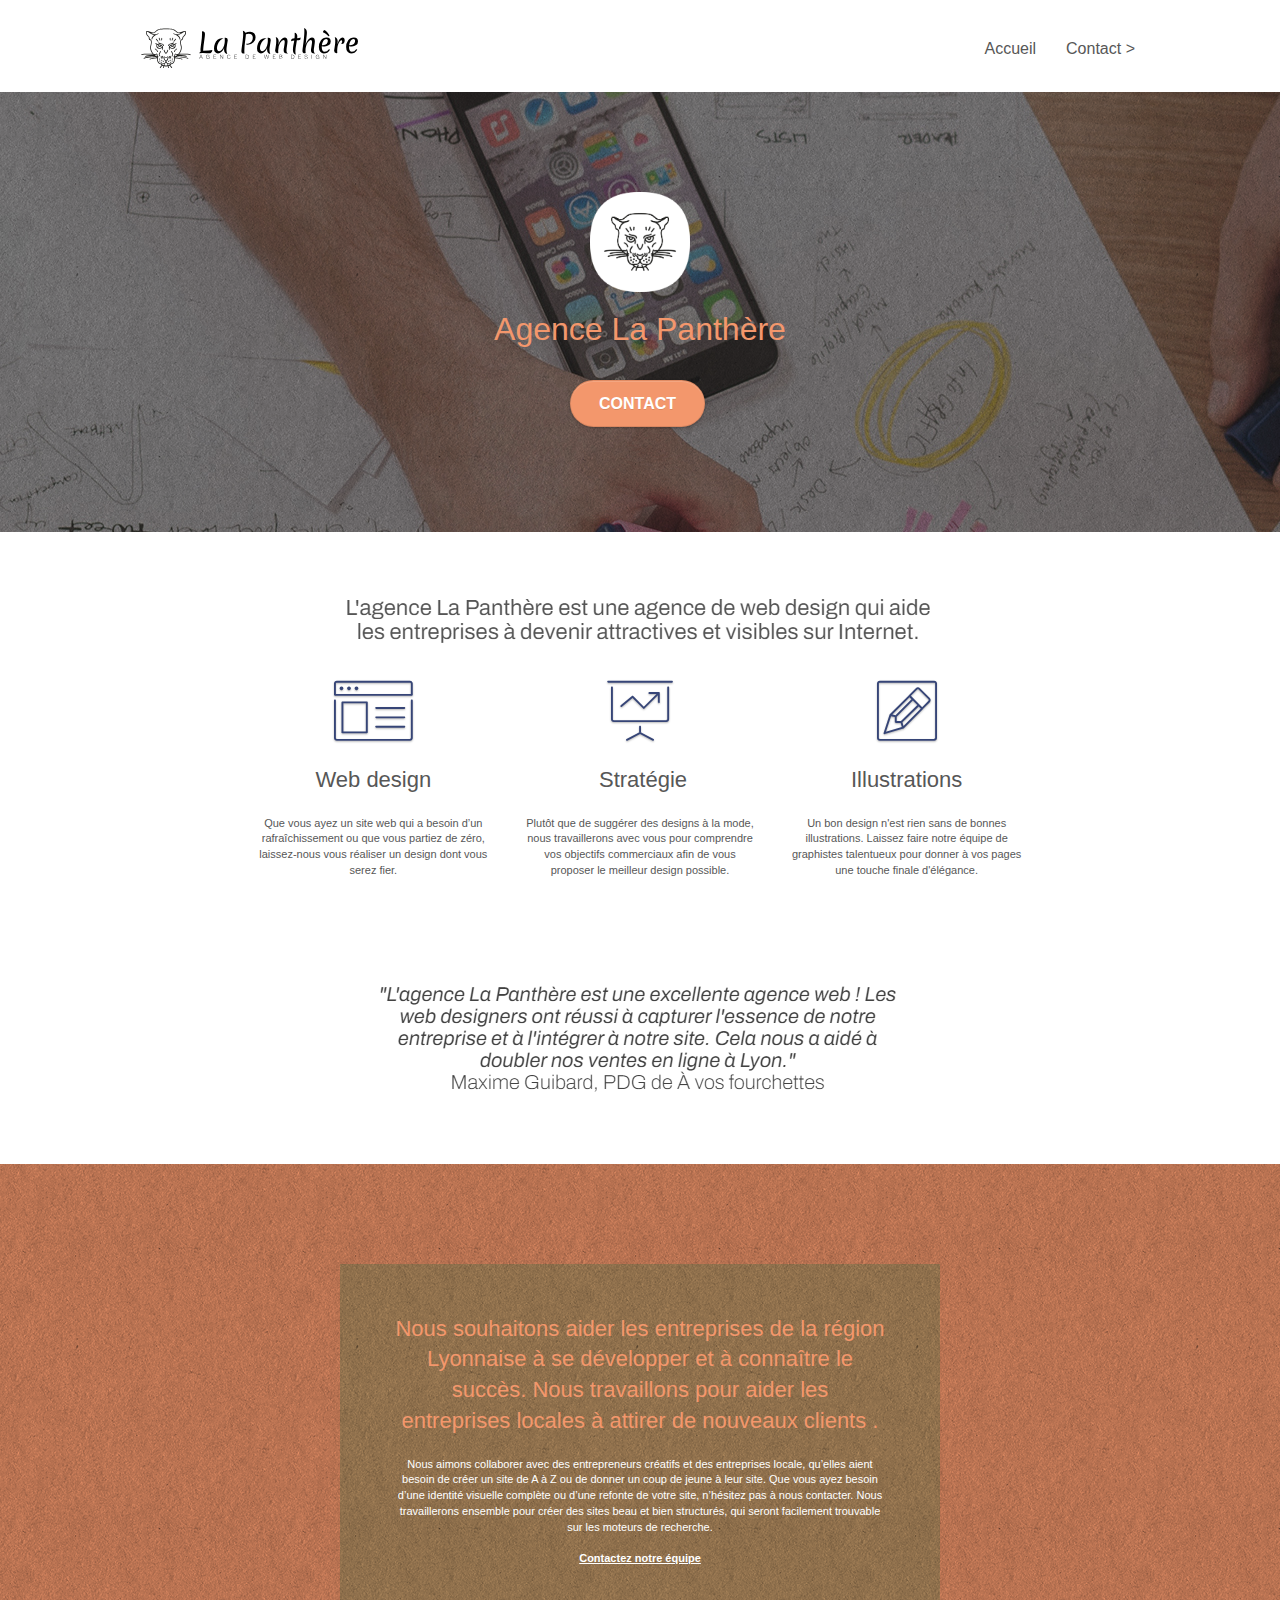
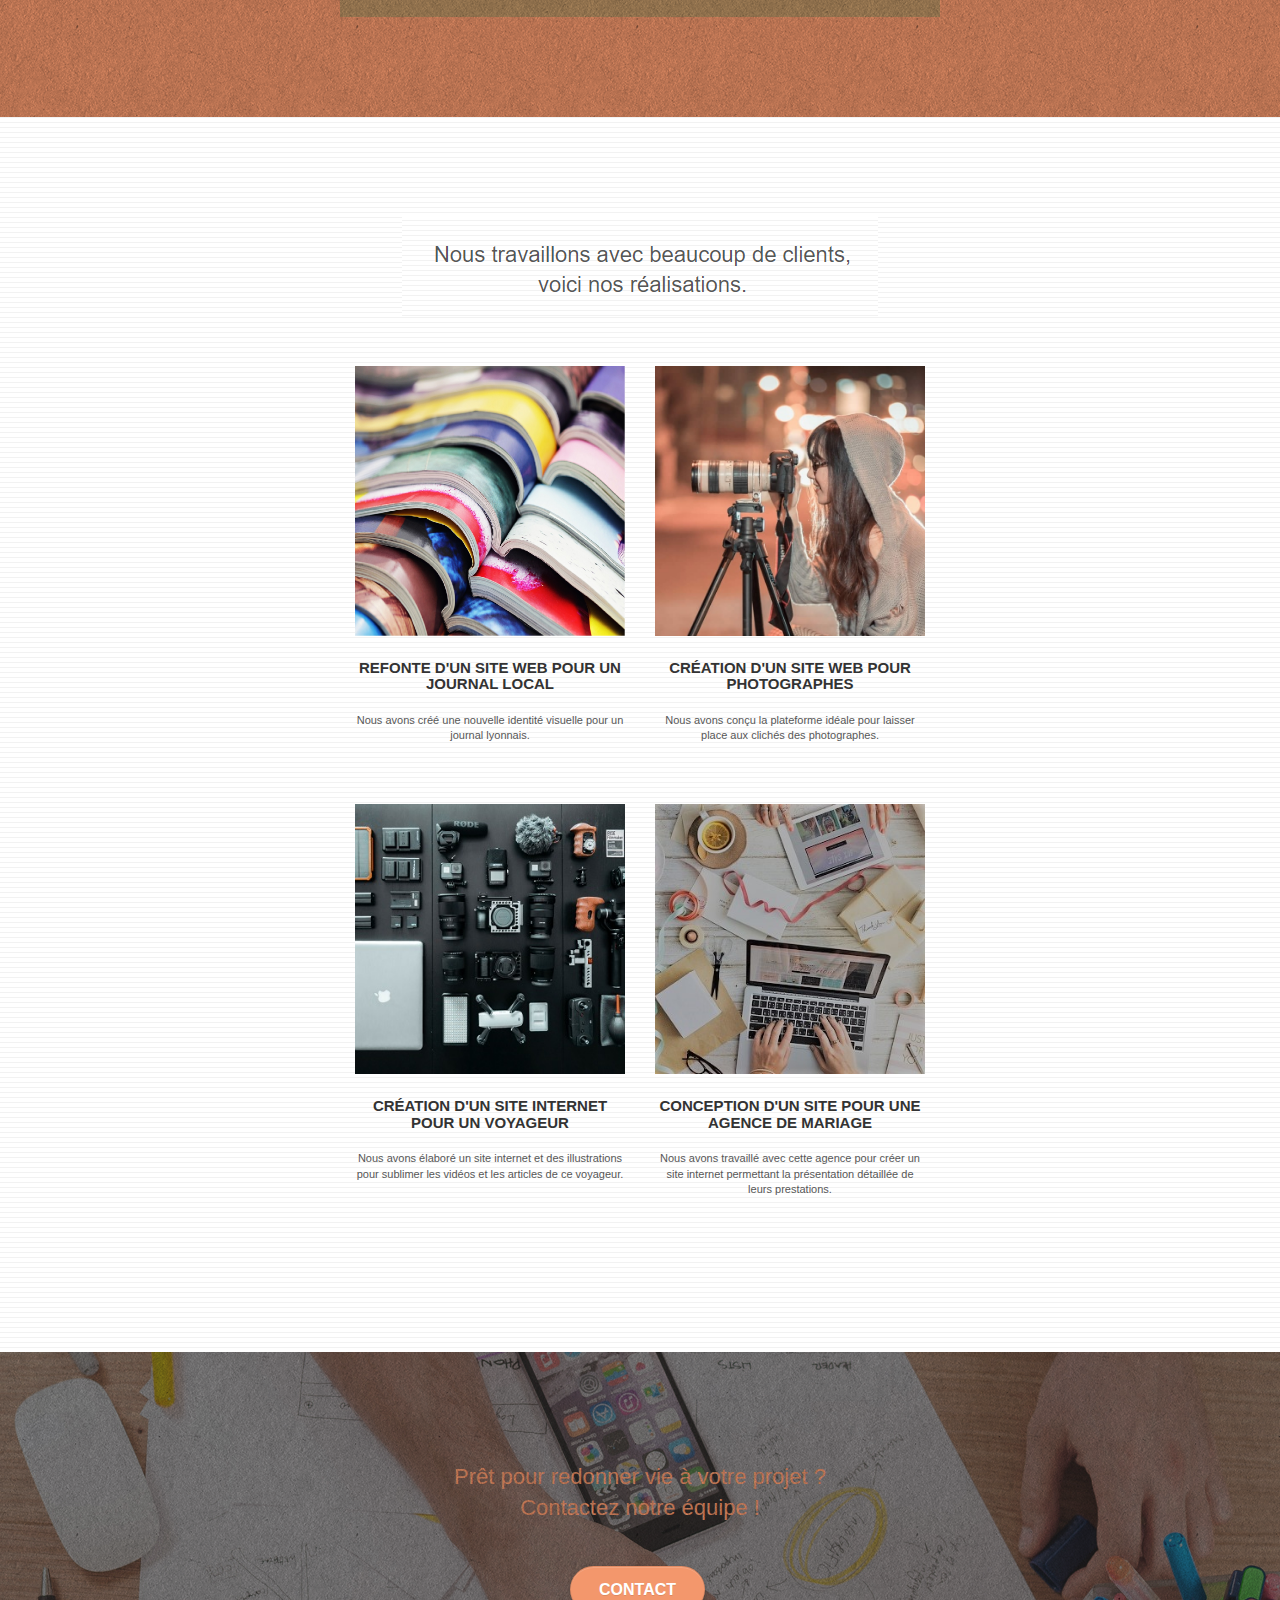
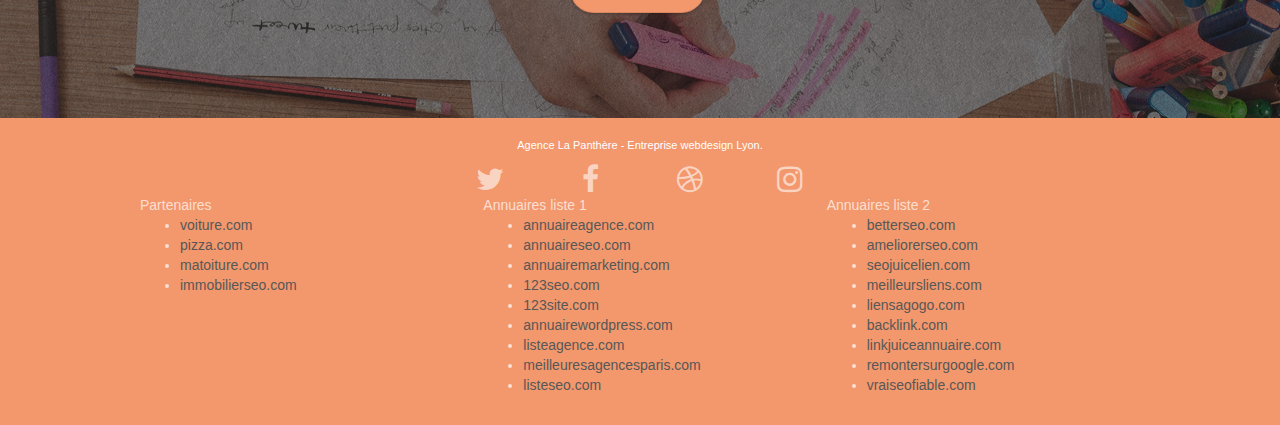
==== commit c6453833: "Optimization step 1" ====
--- a/index.html
+++ b/index.html
@@ -1,9 +1,8 @@
 <!doctype html>
-<html lang="Default">
+<html lang="fr">
 <head>
     <meta charset="utf-8">
-    <meta name="keywords" content="seo, google, site web, site internet, agence design paris, agence design, agence design,agence design,agence design,agence design,agence design,agence design,agence design,agence design">
-    <meta name="description" content="">
+    <meta name="description" content="La Panthère, entreprise de webdesign basée à Lyon, saura vous créer un site web qui correspond à vos attentes. Le monde du webdesign et ses dernières tendance n'ont pas de secret pour nos équipes motivées et à l'écoute de votre avis. Vous recherchez une entreprise de webdesign sur Lyon ? N'attendez plus ! Prenez contact avec La Panthère et rejoignez l'aventure !">
     <meta name="viewport" content="width=device-width, initial-scale=1.0, viewport-fit=cover">
     <link rel="shortcut icon" type="image/png" href="favicon.jpg">
     
@@ -19,7 +18,7 @@
 	<script src="./js/jquery.touchSwipe.js" defer></script>
 	<script src="./js/gmaps.js"></script>
 
-    <title>.</title>
+    <title>Agence La Panthère - Entreprise webdesign Lyon</title>
 
     
 <!-- Analytics -->
@@ -29,17 +28,15 @@
 </head>
 <body>
 <!-- Principal conteneur -->
-<div class="page-container">
+<main class="page-container">
     
 <!-- bloc-0 -->
-<div class="bloc bgc-white l-bloc " id="bloc-0">
+<header class="bloc bgc-white l-bloc " id="bloc-0">
 	<div class="container bloc-sm">
 
 		<nav class="navbar row">
 			<div class="navbar-header">
-				<div class="keywords" style="color:#cccccc;font-size:1px;">Agence web à paris, stratégie web, web design, illustrations, design de site web, site web, web, internet, site internet, site</div>
-				<a class="navbar-brand" href="index.html"><img src="img/agence-la-panthere-monochrome.svg" alt="paris web design logo agence web meilleure agence" height="40" /></a>
-				<div class="keywords" style="color:#cccccc;font-size:1px;">Agence web à paris, stratégie web, web design, illustrations, design de site web, site web, web, internet, site internet, site</div>
+				<a class="navbar-brand" href="index.html"><img src="img/agence-la-panthere-monochrome.svg" alt="Logo entreprise webdesign Lyon La Panthère" height="40" /></a>
 				<button id="nav-toggle" type="button" class="ui-navbar-toggle navbar-toggle" data-toggle="collapse" data-target=".navbar-1">
 					<span class="sr-only">Toggle navigation</span><span class="icon-bar"></span><span class="icon-bar"></span><span class="icon-bar"></span>
 				</button>
@@ -50,37 +47,35 @@
 						<a href="index.html">Accueil</a>
 					</li>
 					<li>
-					</li>
-					<li>
-						<a href="page2.html">page2 &gt;</a>
+						<a href="contact.html">Contact &gt;</a>
 					</li>
 				</ul>
 			</div>
 		</nav>
 	</div>
-</div>
+</header>
 <!-- bloc-0 END -->
 
 <!-- bloc-1-presentation -->
-<div class="bloc bgc-dark-slate-blue bg-banniere d-bloc bg-t-edge bloc-bg-texture texture-paper b-parallax" id="bloc-1-hero">
+<section class="bloc bgc-dark-slate-blue bg-banniere d-bloc bg-t-edge bloc-bg-texture texture-paper b-parallax" id="bloc-1-hero">
 	<div class="container bloc-lg">
 		<div class="row tight-width-whitespace">
 			<div class="col-sm-12">
-				<img src="img/logo.png" class="center-block image-resize-mode" width="100" alt="Agence La Panthère, agence web paris, création logo paris" />
+				<img src="img/logo.png" class="center-block image-resize-mode" width="100" alt="Logo La Panthère entreprise webdesign Lyon" />
 				<h1 class="text-center hero-bloc-text tc-white ">
 					Agence La Panthère
 				</h1>
 				<div class="text-center">
-					<a href="page2.html" class="btn btn-lg btn-clean btn-rd cta-hero btn-atomic-tangerine" id="cta-hero">Contact</a>
-				</div>
-			</div>
-		</div>
-	</div>
-</div>
+					<a href="contact.html" class="btn btn-lg btn-clean btn-rd cta-hero btn-atomic-tangerine" id="cta-hero">Contact</a>
+				</div>
+			</div>
+		</div>
+	</div>
+</section>
 <!-- bloc-1-presentation END -->
 
 <!-- bloc-2-services -->
-<div class="bloc bgc-white l-bloc" id="bloc-2-services">
+<section class="bloc bgc-white l-bloc" id="bloc-2-services">
 	<div class="container bloc-md">
 		<div class="row">
 			<div class="col-sm-12 text-center">
@@ -92,9 +87,9 @@
 				<div class="text-center">
 					<span class="et-icon-browser sm-shadow icon-dark-slate-blue icons icon-lg"></span>
 				</div>
-				<h3 class="mg-md text-center">
+				<h2 class="mg-md text-center">
 					Web design
-				</h3>
+				</h2>
 				<p class="text-center ">
 					Que vous ayez un site web qui a besoin d&rsquo;un rafraîchissement ou que vous partiez de zéro, laissez-nous vous réaliser un design dont vous serez fier.
 				</p>
@@ -103,9 +98,9 @@
 				<div class="text-center">
 					<span class="et-icon-presentation sm-shadow icon-dark-slate-blue icons icon-lg"></span>
 				</div>
-				<h3 class="mg-md text-center">
+				<h2 class="mg-md text-center">
 					&nbsp;Stratégie
-				</h3>
+				</h2>
 				<p class="text-center ">
 					Plutôt que de suggérer des designs à la mode, nous travaillerons avec vous pour comprendre vos objectifs commerciaux afin de vous proposer le meilleur design possible.<br>
 				</p>
@@ -114,9 +109,9 @@
 				<div class="text-center">
 					<span class="et-icon-edit sm-shadow icon-dark-slate-blue icons icon-lg"></span>
 				</div>
-				<h3 class="mg-md text-center">
+				<h2 class="mg-md text-center">
 					Illustrations
-				</h3>
+				</h2>
 				<p class="text-center ">
 					Un bon design n'est rien sans de bonnes illustrations. Laissez faire notre équipe de graphistes talentueux pour donner à vos pages une touche finale d'élégance.
 				</p>
@@ -125,15 +120,14 @@
 		<div class="row voffset-lg voffset">
 			<div class="col-xs-12 col-md-8 col-md-offset-2 text-center">
 				<img alt="agence web, agence web paris, web design paris, stratégie web" src="img/citation.png" />
-
-			</div>
-		</div>
-	</div>
-</div>
+			</div>
+		</div>
+	</div>
+</section>
 <!-- bloc-2-services END -->
 
 <!-- bloc-3-what-i-do -->
-<div class="bloc tc-white bgc-atomic-tangerine bg-presentation d-bloc bloc-bg-texture texture-paper b-parallax" id="bloc-3-what-i-do">
+<section class="bloc tc-white bgc-atomic-tangerine bg-presentation d-bloc bloc-bg-texture texture-paper b-parallax" id="bloc-3-what-i-do">
 	<div class="container bloc-lg">
 		<div class="row tight-width-whitespace black-background">
 			<div class="col-sm-12">
@@ -141,16 +135,16 @@
 					Nous souhaitons aider les entreprises de la région Lyonnaise à se développer et à connaître le succès. Nous travaillons pour aider les entreprises locales à attirer de nouveaux clients .<br>
 				</h2>
 				<p class="text-center white">
-					Nous aimons collaborer avec des entrepreneurs créatifs et des entreprises locale, qu’elles aient besoin de créer un site de A à Z ou de donner un coup de jeune à leur site. Que vous ayez besoin d’une identité visuelle complète ou d’une refonte de votre site, n’hésitez pas à nous contacter. Nous travaillerons ensemble pour créer des sites beau et bien structurés, qui seront facilement trouvable sur les moteurs de recherche. <br><br><a class="ltc-white bold-link" href="page2.html">Contactez notre équipe</a><br>
-				</p>
-			</div>
-		</div>
-	</div>
-</div>
+					Nous aimons collaborer avec des entrepreneurs créatifs et des entreprises locale, qu’elles aient besoin de créer un site de A à Z ou de donner un coup de jeune à leur site. Que vous ayez besoin d’une identité visuelle complète ou d’une refonte de votre site, n’hésitez pas à nous contacter. Nous travaillerons ensemble pour créer des sites beau et bien structurés, qui seront facilement trouvable sur les moteurs de recherche. <br><br><a class="ltc-white bold-link" href="contact.html">Contactez notre équipe</a><br>
+				</p>
+			</div>
+		</div>
+	</div>
+</section>
 <!-- bloc-3-what-i-do END -->
 
 <!-- bloc-4-portfolio -->
-<div class="bloc bgc-white bg-lines-h2-bg bg-repeat l-bloc" id="bloc-4-portfolio">
+<section class="bloc bgc-white bg-lines-h2-bg bg-repeat l-bloc" id="bloc-4-portfolio">
 	<div class="container bloc-lg">
 		<div class="row">
 			<div class="col-sm-12 text-center">
@@ -159,7 +153,7 @@
 		</div>
 		<div class="row tight-width-whitespace portfolio-row">
 			<div class="col-sm-6">
-				<a href="#" data-lightbox="img/1.jpg" data-gallery-id="gallery-1" data-caption="Refonte d'un site web pour un journal local" data-frame="snapshot-lb"><img src="img/1.jpg" alt="paris web design logo agence web meilleure agence et refonte site web journal" class="img-responsive portfolio-thumb" /></a>
+				<a href="#" data-lightbox="img/1.jpg" data-gallery-id="gallery-1" data-caption="Refonte d'un site web pour un journal local" data-frame="snapshot-lb"><img src="img/1.jpg" alt="Refonte d'un site web pour journal local" class="img-responsive portfolio-thumb" /></a>
 				<h3 class="mg-md text-center">
 					Refonte d'un site web pour un journal local
 				</h3>
@@ -168,7 +162,7 @@
 				</p>
 			</div>
 			<div class="col-sm-6">
-				<a href="#" data-lightbox="img/2.jpg" data-gallery-id="gallery-1" data-caption="Création d'un site web pour photographes" data-frame="snapshot-lb"><img src="img/2.jpg" class="img-responsive portfolio-thumb" alt="paris web design logo agence web meilleure agence, Création d'un site web pour photographes" /></a>
+				<a href="#" data-lightbox="img/2.jpg" data-gallery-id="gallery-1" data-caption="Création d'un site web pour photographes" data-frame="snapshot-lb"><img src="img/2.jpg" class="img-responsive portfolio-thumb" alt="Création d'un site web pour photographes" /></a>
 				<h3 class="mg-md text-center">
 					Création d'un site web pour photographes
 				</h3>
@@ -179,7 +173,7 @@
 		</div>
 		<div class="row tight-width-whitespace portfolio-row">
 			<div class="col-sm-6">
-				<a href="#" data-lightbox="img/3.bmp" data-gallery-id="gallery-1" data-caption="Création d'un site internet pour un voyageur" data-frame="snapshot-lb"><img src="img/3.bmp" class="img-responsive portfolio-thumb" alt="paris web design logo agence web meilleure agence, Création d'un site web pour voyageur"/></a>
+				<a href="#" data-lightbox="img/3.bmp" data-gallery-id="gallery-1" data-caption="Création d'un site internet pour un voyageur" data-frame="snapshot-lb"><img src="img/3.bmp" class="img-responsive portfolio-thumb" alt="Création d'un site web pour voyageur"/></a>
 				<h3 class="mg-md text-center">
 					Création d'un site internet pour un voyageur
 				</h3>
@@ -188,7 +182,7 @@
 				</p>
 			</div>
 			<div class="col-sm-6">
-				<a href="#" data-lightbox="img/4.bmp" data-gallery-id="gallery-1" data-caption="Conception d'un site pour une agence de mariage" data-frame="snapshot-lb"><img src="img/4.bmp" class="img-responsive portfolio-thumb" alt="paris web design logo agence web meilleure agence, Création d'un site web pour agence de mariage" /></a>
+				<a href="#" data-lightbox="img/4.bmp" data-gallery-id="gallery-1" data-caption="Conception d'un site pour une agence de mariage" data-frame="snapshot-lb"><img src="img/4.bmp" class="img-responsive portfolio-thumb" alt="Création d'un site web pour agence de mariage" /></a>
 				<h3 class="mg-md text-center">
 					Conception d'un site pour une agence de mariage
 				</h3>
@@ -198,54 +192,53 @@
 			</div>
 		</div>
 	</div>
-</div>
+</section>
 <!-- bloc-4-portfolio END -->
 
 <!-- bloc-5-cta -->
-<div class="bloc bgc-dark-slate-blue bg-banniere d-bloc bloc-bg-texture texture-paper" id="bloc-5-cta">
+<section class="bloc bgc-dark-slate-blue bg-banniere d-bloc bloc-bg-texture texture-paper" id="bloc-5-cta">
 	<div class="container bloc-lg">
 		<div class="row">
 			<h2 class="mg-md text-center tc-white">
 				Prêt pour redonner vie à votre projet ?<br>Contactez notre équipe !
 			</h2>
 			<div class="col-sm-12 text-center">
-				<a href="page2.html" class="btn btn-atomic-tangerine btn-clean btn-rd btn-lg cta-hero">Contact</a>
-			</div>
-		</div>
-	</div>
-</div>
+				<a href="contact.html" class="btn btn-atomic-tangerine btn-clean btn-rd btn-lg cta-hero">Contact</a>
+			</div>
+		</div>
+	</div>
+</section>
 <!-- bloc-5-cta END -->
 
 <!-- Footer - bloc-8 -->
-<div class="bloc bgc-atomic-tangerine d-bloc" id="bloc-8">
+<footer class="bloc bgc-atomic-tangerine d-bloc" id="bloc-8">
 	<div class="container bloc-sm">
 		<div class="row">
 			<div class="col-sm-12">
 				<p class="text-center white">
-					Agence La Panthère - Agence web basée à Lyon.<br>
+					Agence La Panthère - Entreprise webdesign Lyon.<br>
 				</p>
 				<div class="row row-no-gutters social">
 					<div class="col-sm-3">
 						<div class="text-center">
-							<a class="social" href="index.html"><span class="fa fa-twitter icon-md"></span></a>
-						</div>
-					</div>
-					<div class="col-sm-3">
-						<div class="text-center">
-							<a class="social" href="index.html"><span class="fa fa-facebook icon-md"></span></a>
-						</div>
-					</div>
-					<div class="col-sm-3">
-						<div class="text-center">
-							<a class="social" href="index.html"><span class="fa fa-dribbble icon-md"></span></a>
-						</div>
-					</div>
-					<div class="col-sm-3">
-						<div class="text-center">
-							<a class="social" href="index.html"><span class="fa fa-instagram icon-md"></span></a>
-						</div>
-					</div>
-					<div class="keywords" style="color:#F3976C;">Agence web à paris, stratégie web, web design, illustrations, design de site web, site web, web, internet, site internet, site</div>
+							<a class="social" href="#" title="Twitter"><span class="fa fa-twitter icon-md"></span></a>
+						</div>
+					</div>
+					<div class="col-sm-3">
+						<div class="text-center">
+							<a class="social" href="#" title="Facebook"><span class="fa fa-facebook icon-md"></span></a>
+						</div>
+					</div>
+					<div class="col-sm-3">
+						<div class="text-center">
+							<a class="social" href="#" title="Dribble"><span class="fa fa-dribbble icon-md"></span></a>
+						</div>
+					</div>
+					<div class="col-sm-3">
+						<div class="text-center">
+							<a class="social" href="#" title="Instagram"><span class="fa fa-instagram icon-md"></span></a>
+						</div>
+					</div>
 				</div>
 				<div class="row">
 					<div class="col-sm-4">
@@ -289,10 +282,10 @@
 			</div>
 		</div>
 	</div>
-</div>
+</footer>
 <!-- Footer - bloc-8 END -->
 
-</div>
+</main>
 <!-- Principal conteneur END -->
     
 
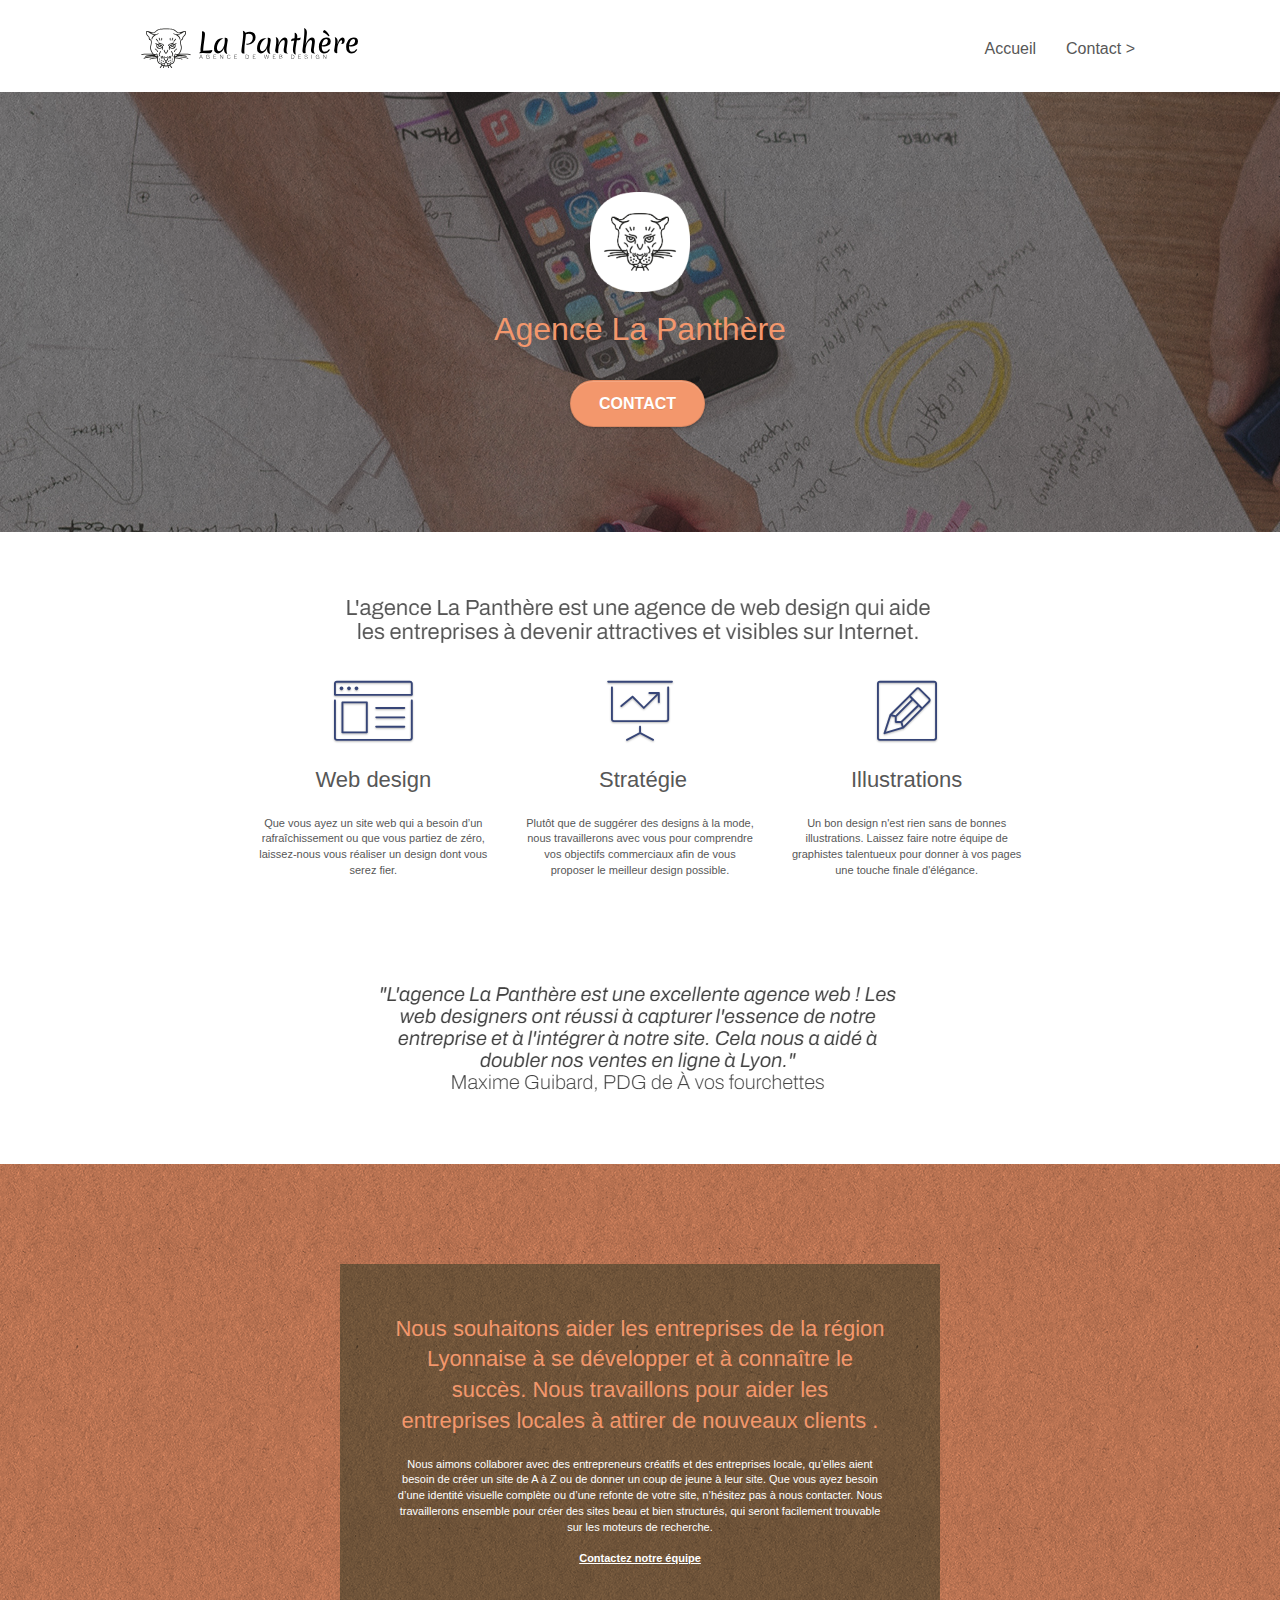
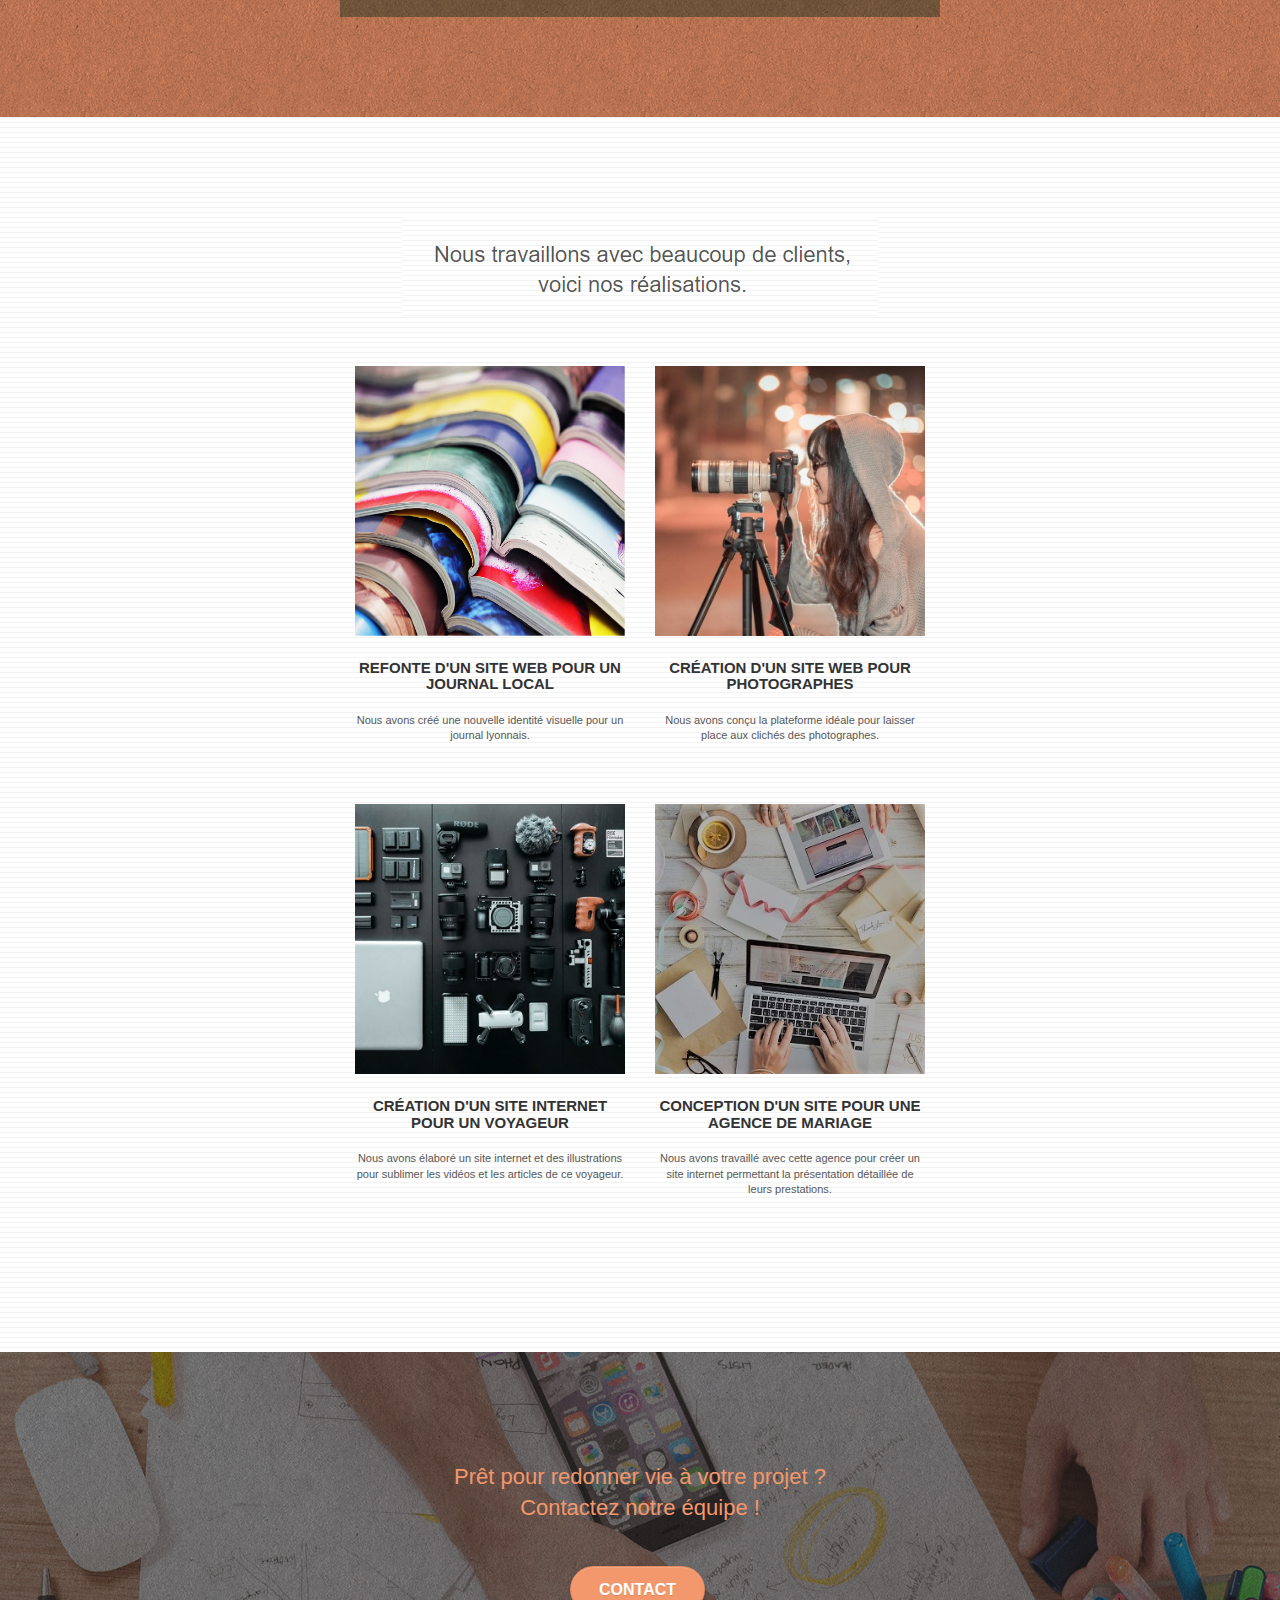
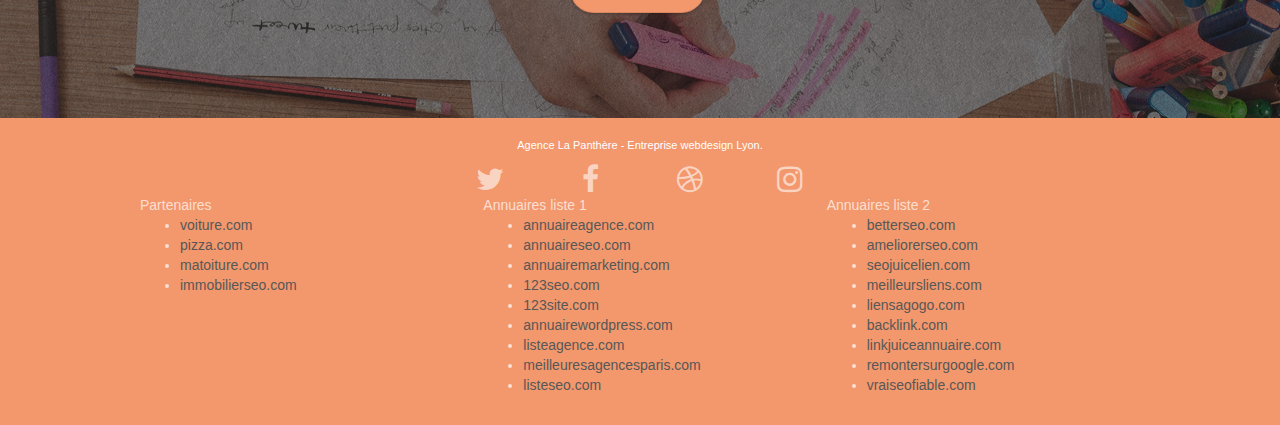
==== commit b827e909: "Optimization step 2" ====
--- a/index.html
+++ b/index.html
@@ -162,7 +162,7 @@
 				</p>
 			</div>
 			<div class="col-sm-6">
-				<a href="#" data-lightbox="img/2.jpg" data-gallery-id="gallery-1" data-caption="Création d'un site web pour photographes" data-frame="snapshot-lb"><img src="img/2.jpg" class="img-responsive portfolio-thumb" alt="Création d'un site web pour photographes" /></a>
+				<a href="#" data-lightbox="img/2.jpg" data-gallery-id="gallery-1" data-caption="Création d'un site web pour photographes" data-frame="snapshot-lb"><img src="img/2.jpg" class="img-responsive portfolio-thumb" alt="Création d'un site web pour des photographes" /></a>
 				<h3 class="mg-md text-center">
 					Création d'un site web pour photographes
 				</h3>
@@ -198,7 +198,7 @@
 <!-- bloc-5-cta -->
 <section class="bloc bgc-dark-slate-blue bg-banniere d-bloc bloc-bg-texture texture-paper" id="bloc-5-cta">
 	<div class="container bloc-lg">
-		<div class="row">
+		<div class="col-sm-12">
 			<h2 class="mg-md text-center tc-white">
 				Prêt pour redonner vie à votre projet ?<br>Contactez notre équipe !
 			</h2>
--- a/style.css
+++ b/style.css
@@ -1039,4 +1039,15 @@
     .bloc-mob-center-text {
         text-align: center;
     }
+}
+
+/* COLOR OPTIMIZATION */
+
+.texture-paper > div{
+    position: static;
+    z-index: 1;
+}
+
+.black-background {
+    background-color: rgba(105, 94, 63, 0.7);
 }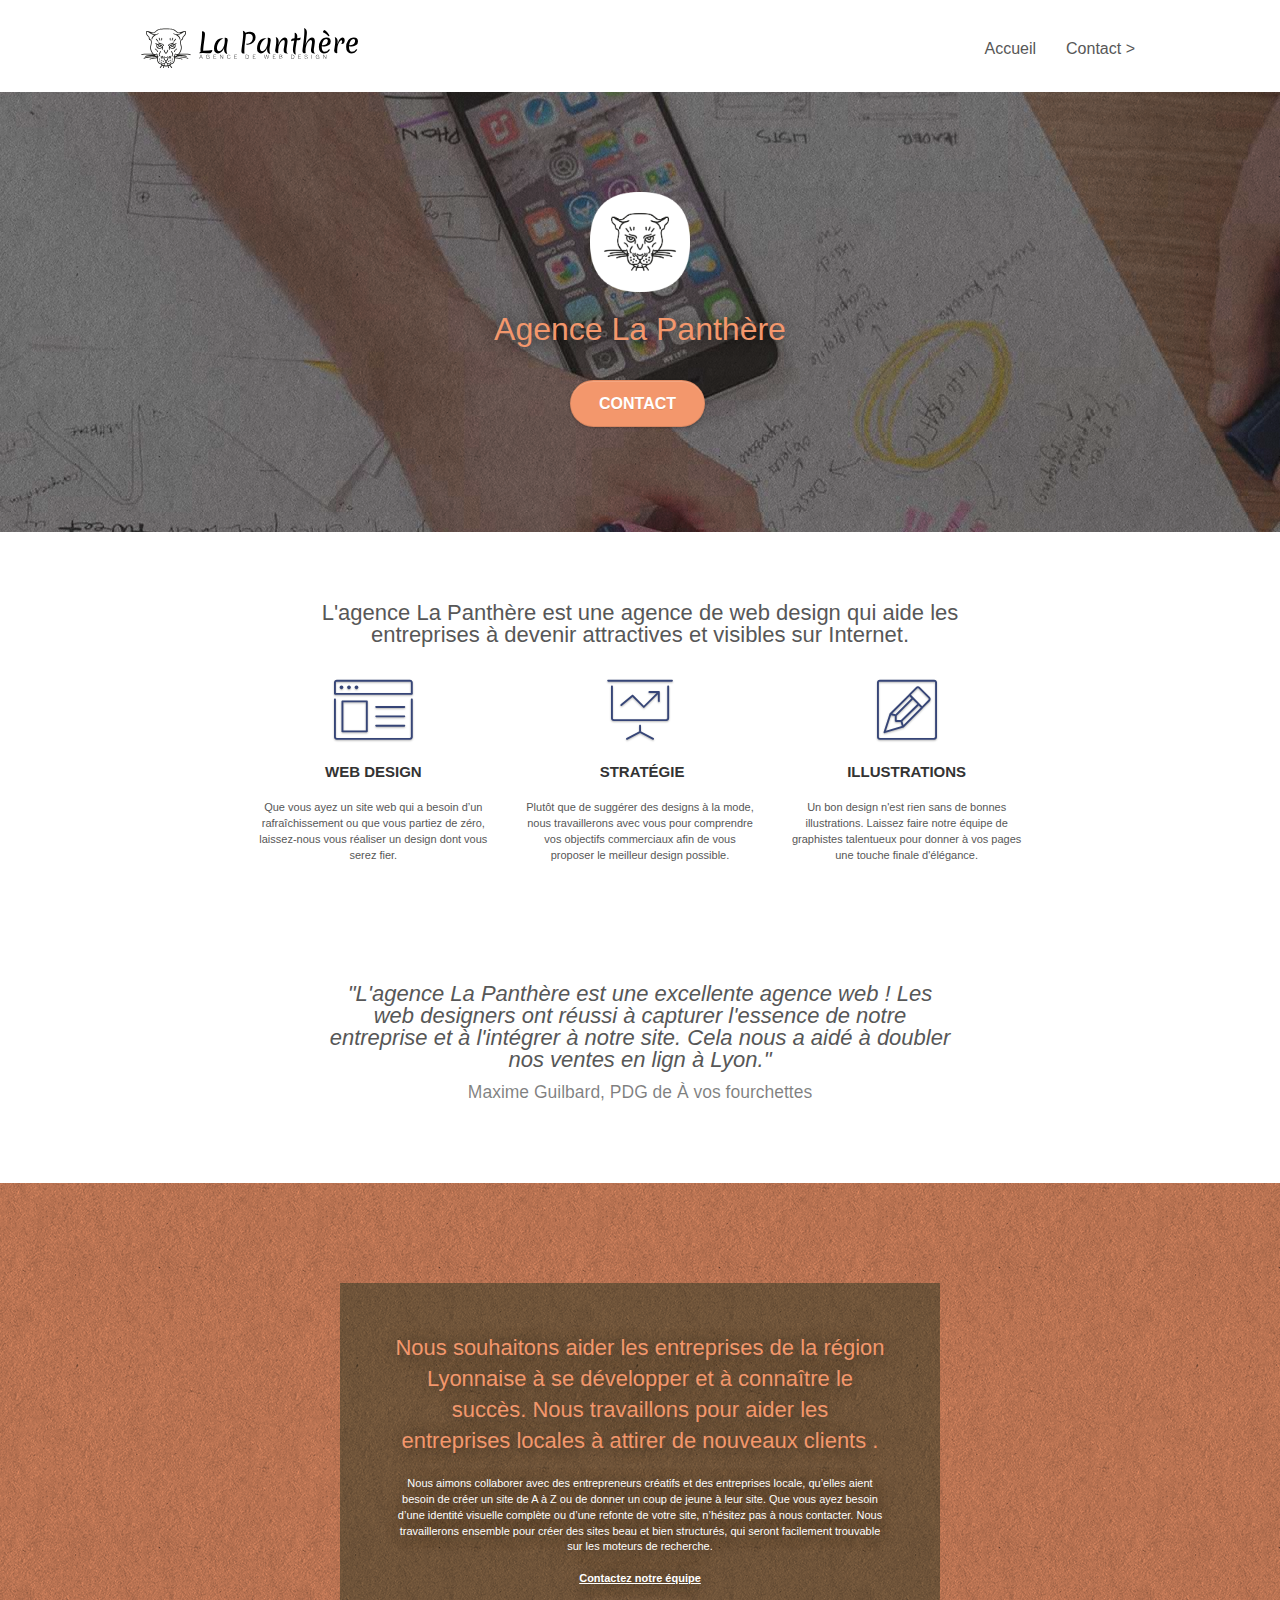
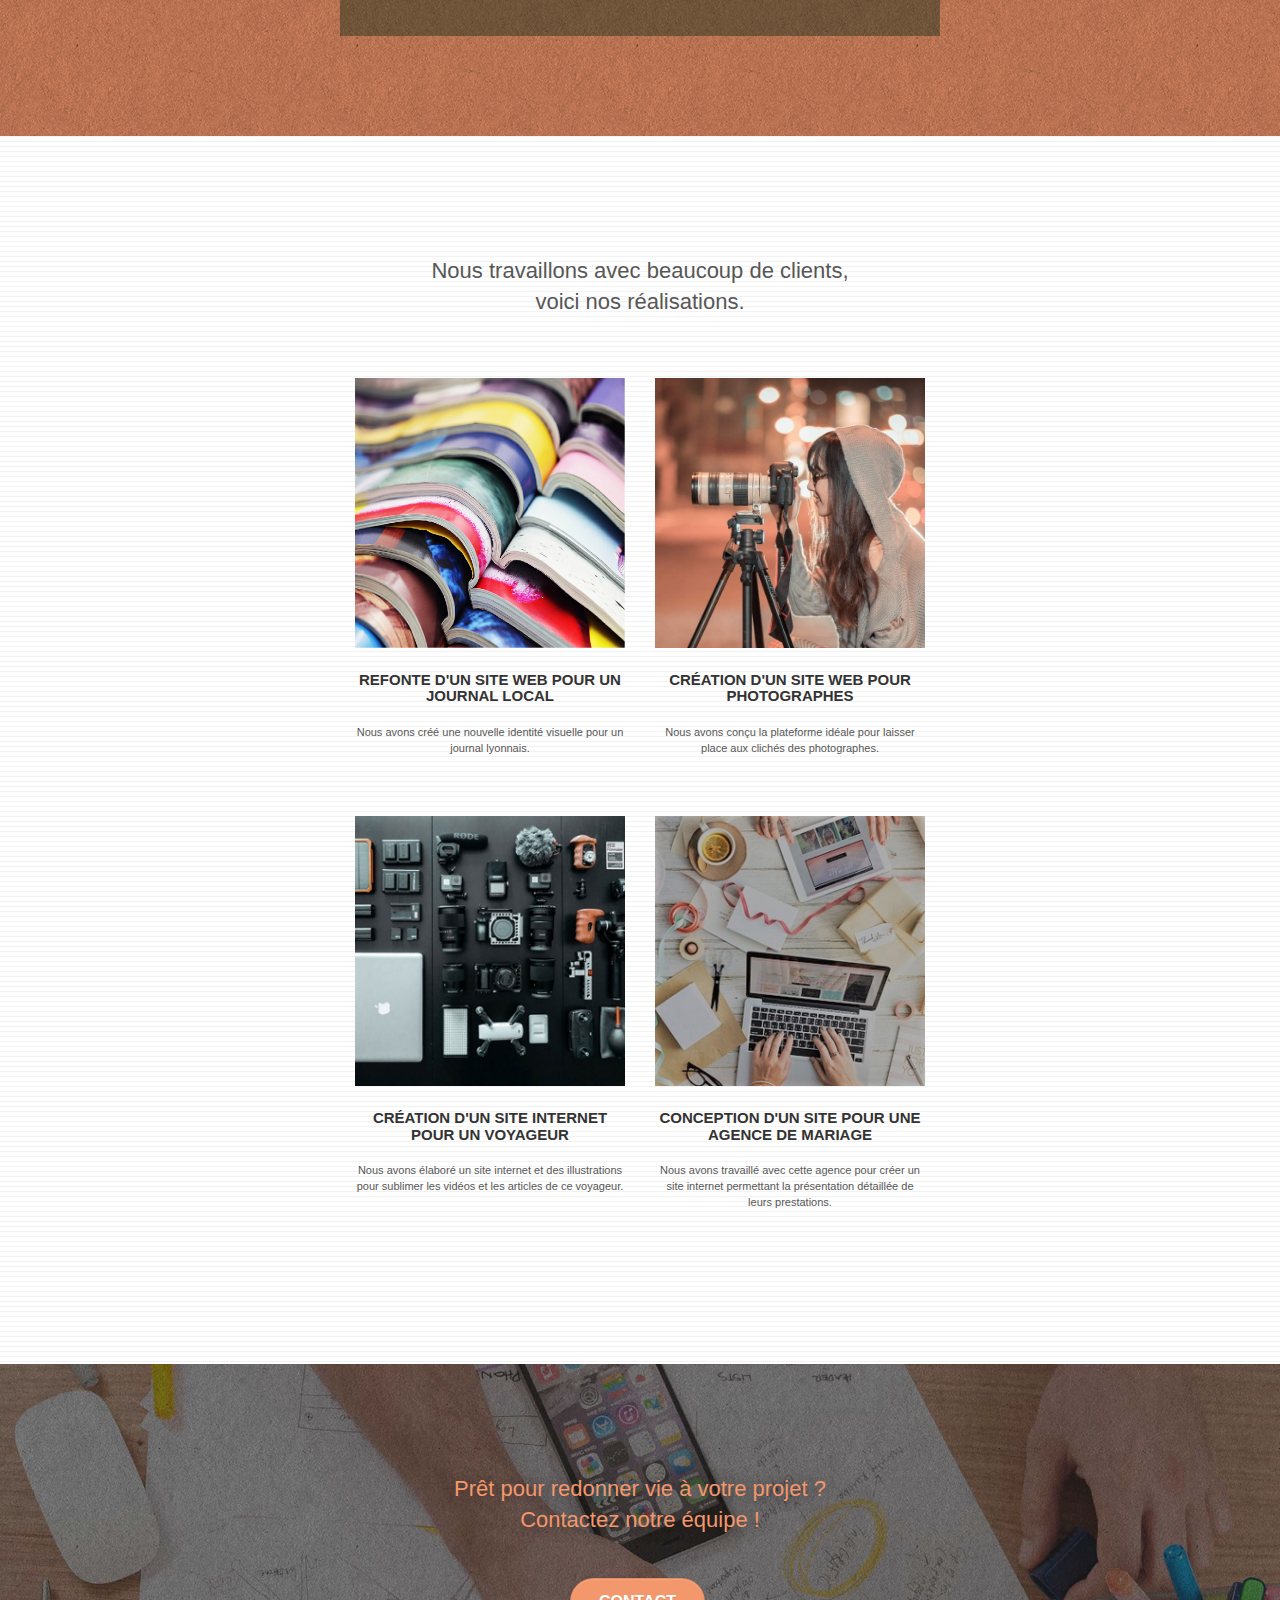
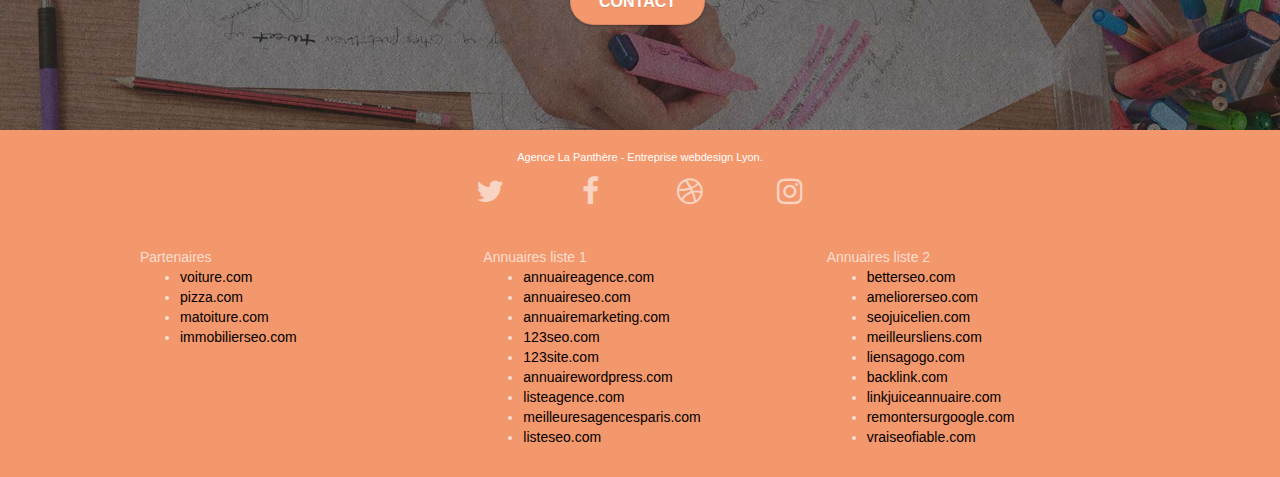
==== commit 268f2a10: "Optimization step 3" ====
--- a/index.html
+++ b/index.html
@@ -6,17 +6,16 @@
     <meta name="viewport" content="width=device-width, initial-scale=1.0, viewport-fit=cover">
     <link rel="shortcut icon" type="image/png" href="favicon.jpg">
     
-	<link rel="stylesheet" type="text/css" href="./css/bootstrap.css">
-	<link rel="stylesheet" type="text/css" href="style.css">
-	<link rel="stylesheet" type="text/css" href="./css/font-awesome.css">
-	<link rel="stylesheet" type="text/css" href="./css/et-line.css">
+	<link rel="stylesheet" type="text/css" href="./css/bootstrap.min.css">
+	<link rel="stylesheet" type="text/css" href="style.min.css">
+	<link rel="stylesheet" type="text/css" href="./css/font-awesome.min.css">
+	<link rel="stylesheet" type="text/css" href="./css/et-line.min.css">
 	
     
-	<script src="./js/jquery-2.1.0.js"></script>
-	<script src="./js/bootstrap.js"></script>
+	<script src="./js/jquery-2.1.0.min.js"></script>
+	<script src="./js/bootstrap.min.js"></script>
 	<script src="./js/blocs.js"></script>
-	<script src="./js/jquery.touchSwipe.js" defer></script>
-	<script src="./js/gmaps.js"></script>
+	<script src="./js/jquery.touchSwipe.min.js" defer></script>
 
     <title>Agence La Panthère - Entreprise webdesign Lyon</title>
 
@@ -77,19 +76,21 @@
 <!-- bloc-2-services -->
 <section class="bloc bgc-white l-bloc" id="bloc-2-services">
 	<div class="container bloc-md">
-		<div class="row">
-			<div class="col-sm-12 text-center">
-				<img alt="agence web, agence web paris, web design paris, stratégie web" src="img/title.png" />
-			</div>
+		<div class="row text-center">
+			<span class="col-xs-2"></span>
+			<h2 class="text-center col-xs-8 special-line-height">
+				L'agence La Panthère est une agence de web design qui aide les entreprises à devenir attractives et visibles sur Internet.
+			</h2>
+			<span class="col-xs-2"></span>
 		</div>
 		<div class="row voffset-lg med-width-whitespace">
 			<div class="col-sm-4">
 				<div class="text-center">
 					<span class="et-icon-browser sm-shadow icon-dark-slate-blue icons icon-lg"></span>
 				</div>
-				<h2 class="mg-md text-center">
+				<h3 class="mg-md text-center">
 					Web design
-				</h2>
+				</h3>
 				<p class="text-center ">
 					Que vous ayez un site web qui a besoin d&rsquo;un rafraîchissement ou que vous partiez de zéro, laissez-nous vous réaliser un design dont vous serez fier.
 				</p>
@@ -98,9 +99,9 @@
 				<div class="text-center">
 					<span class="et-icon-presentation sm-shadow icon-dark-slate-blue icons icon-lg"></span>
 				</div>
-				<h2 class="mg-md text-center">
+				<h3 class="mg-md text-center">
 					&nbsp;Stratégie
-				</h2>
+				</h3>
 				<p class="text-center ">
 					Plutôt que de suggérer des designs à la mode, nous travaillerons avec vous pour comprendre vos objectifs commerciaux afin de vous proposer le meilleur design possible.<br>
 				</p>
@@ -109,19 +110,20 @@
 				<div class="text-center">
 					<span class="et-icon-edit sm-shadow icon-dark-slate-blue icons icon-lg"></span>
 				</div>
-				<h2 class="mg-md text-center">
+				<h3 class="mg-md text-center">
 					Illustrations
-				</h2>
+				</h3>
 				<p class="text-center ">
 					Un bon design n'est rien sans de bonnes illustrations. Laissez faire notre équipe de graphistes talentueux pour donner à vos pages une touche finale d'élégance.
 				</p>
 			</div>
 		</div>
-		<div class="row voffset-lg voffset">
-			<div class="col-xs-12 col-md-8 col-md-offset-2 text-center">
-				<img alt="agence web, agence web paris, web design paris, stratégie web" src="img/citation.png" />
-			</div>
-		</div>
+		<blockquote class="row voffset-lg voffset ">
+			<h2 class="col-xs-12 col-md-8 col-md-offset-2 text-center special-line-height">
+				<em>"L'agence La Panthère est une excellente agence web ! Les web designers ont réussi à capturer l'essence de notre entreprise et à l'intégrer à notre site. Cela nous a aidé à doubler nos ventes en lign à Lyon."</em>
+			</h2>
+			<span class="col-xs-12 col-md-8 col-md-offset-2 text-center special-line-height">Maxime Guilbard, PDG de À vos fourchettes</span>
+		</blockquote>
 	</div>
 </section>
 <!-- bloc-2-services END -->
@@ -147,9 +149,9 @@
 <section class="bloc bgc-white bg-lines-h2-bg bg-repeat l-bloc" id="bloc-4-portfolio">
 	<div class="container bloc-lg">
 		<div class="row">
-			<div class="col-sm-12 text-center">
-				<img alt="agence web, agence web paris, web design paris, stratégie web" src="img/title2.png" />
-			</div>
+			<h2 class="col-sm-12 text-center">
+				Nous travaillons avec beaucoup de clients,<br>voici nos réalisations.
+			</h2>
 		</div>
 		<div class="row tight-width-whitespace portfolio-row">
 			<div class="col-sm-6">
@@ -173,7 +175,7 @@
 		</div>
 		<div class="row tight-width-whitespace portfolio-row">
 			<div class="col-sm-6">
-				<a href="#" data-lightbox="img/3.bmp" data-gallery-id="gallery-1" data-caption="Création d'un site internet pour un voyageur" data-frame="snapshot-lb"><img src="img/3.bmp" class="img-responsive portfolio-thumb" alt="Création d'un site web pour voyageur"/></a>
+				<a href="#" data-lightbox="img/3.jpg" data-gallery-id="gallery-1" data-caption="Création d'un site internet pour un voyageur" data-frame="snapshot-lb"><img src="img/3.jpg" class="img-responsive portfolio-thumb" alt="Création d'un site web pour voyageur"/></a>
 				<h3 class="mg-md text-center">
 					Création d'un site internet pour un voyageur
 				</h3>
@@ -182,7 +184,7 @@
 				</p>
 			</div>
 			<div class="col-sm-6">
-				<a href="#" data-lightbox="img/4.bmp" data-gallery-id="gallery-1" data-caption="Conception d'un site pour une agence de mariage" data-frame="snapshot-lb"><img src="img/4.bmp" class="img-responsive portfolio-thumb" alt="Création d'un site web pour agence de mariage" /></a>
+				<a href="#" data-lightbox="img/4.jpg" data-gallery-id="gallery-1" data-caption="Conception d'un site pour une agence de mariage" data-frame="snapshot-lb"><img src="img/4.jpg" class="img-responsive portfolio-thumb" alt="Création d'un site web pour agence de mariage" /></a>
 				<h3 class="mg-md text-center">
 					Conception d'un site pour une agence de mariage
 				</h3>
@@ -240,7 +242,7 @@
 						</div>
 					</div>
 				</div>
-				<div class="row">
+				<div class="row special-margin-top special-color-black">
 					<div class="col-sm-4">
 						Partenaires
 							<ul>
--- a/style.min.css
+++ b/style.min.css
@@ -0,0 +1 @@
+body{margin:0;padding:0;background:#fff;overflow-x:hidden;-webkit-font-smoothing:antialiased;-moz-osx-font-smoothing:grayscale}a,button{transition:all .3s ease-in-out;outline:0!important}a:hover{text-decoration:none;cursor:pointer}#page-loading-blocs-notifaction{position:fixed;top:0;bottom:0;width:100%;z-index:100000;background:#fff url("img/pageload-spinner.gif") no-repeat center center}.bloc{width:100%;clear:both;background:50% 50% no-repeat;padding:0 50px;-webkit-background-size:cover;-moz-background-size:cover;-o-background-size:cover;background-size:cover;position:relative}.bloc .container{padding-left:0;padding-right:0}.bloc-lg{padding:100px 50px}.bloc-md{padding:50px}.bloc-sm{padding:20px 50px}.bg-b-edge,.bg-bl-edge,.bg-br-edge,.bg-center,.bg-l-edge,.bg-r-edge,.bg-repeat,.bg-t-edge,.bg-tl-edge,.bg-tr-edge{-webkit-background-size:auto!important;-moz-background-size:auto!important;-o-background-size:auto!important;background-size:auto!important}.bg-repeat{background:repeat}.bg-t-edge{background:top no-repeat}.bloc-bg-texture::before{content:"";background-size:2px 2px;position:absolute;top:0;bottom:0;left:0;right:0}.texture-paper::before{background:url("img/texture-paper.png");background-size:280px 280px}.b-parallax{background-attachment:fixed}.d-bloc{color:rgba(255,255,255,.7)}.d-bloc button:hover{color:rgba(255,255,255,.9)}.d-bloc .icon-round,.d-bloc .icon-rounded,.d-bloc .icon-semi-rounded-a,.d-bloc .icon-semi-rounded-b,.d-bloc .icon-square{border-color:rgba(255,255,255,.9)}.d-bloc .divider-h span{border-color:rgba(255,255,255,.2)}.d-bloc .a-btn,.d-bloc .navbar a,.d-bloc .navbar-brand,.d-bloc a .icon-lg,.d-bloc a .icon-md,.d-bloc a .icon-sm,.d-bloc a .icon-xl,.d-bloc h1 a,.d-bloc h2 a,.d-bloc h3 a,.d-bloc h4 a,.d-bloc h5 a,.d-bloc h6 a,.d-bloc p a{color:rgba(255,255,255,.6)}.d-bloc .a-btn:hover,.d-bloc .navbar a:hover,.d-bloc .navbar-brand:hover,.d-bloc a:hover .icon-lg,.d-bloc a:hover .icon-md,.d-bloc a:hover .icon-sm,.d-bloc a:hover .icon-xl,.d-bloc h1 a:hover,.d-bloc h2 a:hover,.d-bloc h3 a:hover,.d-bloc h4 a:hover,.d-bloc h5 a:hover,.d-bloc h6 a:hover,.d-bloc p a:hover{color:#fff}.d-bloc .navbar-toggle .icon-bar{background:#fff}.d-bloc .btn-wire,.d-bloc .btn-wire:hover{color:#fff;border-color:#fff}.d-bloc .panel{color:rgba(0,0,0,.5)}.d-bloc .panel button:hover{color:rgba(0,0,0,.7)}.d-bloc .panel icon{border-color:rgba(0,0,0,.7)}.d-bloc .panel .divider-h span{border-color:rgba(0,0,0,.1)}.d-bloc .panel .a-btn{color:rgba(0,0,0,.6)}.d-bloc .panel .a-btn:hover{color:#000}.d-bloc .panel .btn-wire,.d-bloc .panel .btn-wire:hover{color:rgba(0,0,0,.7);border-color:rgba(0,0,0,.3)}.d-bloc .panel,.l-bloc{color:rgba(0,0,0,.5)}.d-bloc .panel button:hover,.l-bloc button:hover{color:rgba(0,0,0,.7)}.l-bloc .icon-round,.l-bloc .icon-rounded,.l-bloc .icon-semi-rounded-a,.l-bloc .icon-semi-rounded-b,.l-bloc .icon-square{border-color:rgba(0,0,0,.7)}.d-bloc .panel .divider-h span,.l-bloc .divider-h span{border-color:rgba(0,0,0,.1)}.d-bloc .panel .a-btn,.l-bloc .a-btn,.l-bloc .navbar a,.l-bloc .navbar-brand,.l-bloc a .icon-lg,.l-bloc a .icon-md,.l-bloc a .icon-sm,.l-bloc a .icon-xl,.l-bloc h1 a,.l-bloc h2 a,.l-bloc h3 a,.l-bloc h4 a,.l-bloc h5 a,.l-bloc h6 a,.l-bloc p a{color:rgba(0,0,0,.6)}.d-bloc .panel .a-btn:hover,.l-bloc .a-btn:hover,.l-bloc .navbar a:hover,.l-bloc .navbar-brand:hover,.l-bloc a:hover .icon-lg,.l-bloc a:hover .icon-md,.l-bloc a:hover .icon-sm,.l-bloc a:hover .icon-xl,.l-bloc h1 a:hover,.l-bloc h2 a:hover,.l-bloc h3 a:hover,.l-bloc h4 a:hover,.l-bloc h5 a:hover,.l-bloc h6 a:hover,.l-bloc p a:hover{color:#000}.l-bloc .navbar-toggle .icon-bar{color:rgba(0,0,0,.6)}.d-bloc .panel .btn-wire,.d-bloc .panel .btn-wire:hover,.l-bloc .btn-wire,.l-bloc .btn-wire:hover{color:rgba(0,0,0,.7);border-color:rgba(0,0,0,.3)}.voffset{margin-top:30px}.voffset-lg{margin-top:80px}.row-no-gutters{margin-right:0;margin-left:0}.row.row-no-gutters>[class*=" col-"],.row.row-no-gutters>[class^=col-]{padding-right:0;padding-left:0}#bloc-1-hero h1{font-size:32px}.navbar{margin-bottom:0;z-index:1}.navbar-brand{height:auto;padding:3px 15px;font-size:25px;font-weight:400;font-weight:600;line-height:44px}.navbar-brand img{max-height:200px;margin:0 5px 0 0;display:inline}.navbar-brand img[src$=svg]{min-width:100px}.nav-center .navbar-brand img{margin:0}.navbar .nav{padding-top:2px;margin-right:-16px;float:right;z-index:1}.nav>li{float:left;margin-top:4px;font-size:16px}.navbar-nav .open .dropdown-menu>li>a{text-align:inherit}.nav>li a:focus,.nav>li a:hover{background:0 0}.navbar-toggle{margin:10px 10px 0 0;border:0}.navbar-toggle:hover{background:0 0!important}.navbar-toggle .icon-bar{background-color:rgba(0,0,0,.5);width:26px}.nav-invert .navbar .nav{float:left}.nav-invert .navbar-brand,.nav-invert .navbar-header{float:right;position:relative;z-index:2}@media (min-width:768px){.site-navigation{position:absolute;top:50%;right:20px;transform:translate(0,-50%);-webkit-transform:translateY(-50%)}.nav>li .dropdown-menu a,.nav>li .dropdown-menu a:hover{color:#484848}.nav-invert .site-navigation{left:0;right:0}.nav-center{text-align:center}.nav-center .navbar-header{width:100%}.nav-center .nav>li,.nav-center .navbar-brand,.nav-center .navbar-header{float:none;display:inline-block}.nav-center .site-navigation{position:relative;width:100%;right:0;margin-right:0;margin-top:20px}.nav-center.mini-nav .navbar-toggle{float:none;margin:10px auto 0}}.nav>li>.dropdown a{background:0 0!important;display:block;padding:14px 15px}nav .caret{margin:0 5px}.dropdown-menu .dropdown-menu{top:-8px;left:100%}.dropdown-menu .dropmenu-flow-right{top:100%;left:0;margin-left:-1px;border-top-left-radius:0;border-top-right-radius:0}.dropdown-menu .dropdown span{border:4px solid #000;border-top-color:transparent;border-right-color:transparent;border-bottom-color:transparent;margin:6px -5px 0 0!important;float:right}.mg-md{margin-top:10px;margin-bottom:20px}.mg-lg{margin-top:10px;margin-bottom:40px}.btn{margin:0 5px 5px 0}.btn.pull-right{margin:0 0 5px 5px}.btn-d,.btn-d:focus,.btn-d:hover{color:#fff;background:rgba(0,0,0,.3)}button{outline:0!important}.btn-rd{border-radius:40px}.btn-clean{border:1px solid rgba(0,0,0,.08);border-bottom-color:rgba(0,0,0,.1);text-shadow:0 1px 0 rgba(0,0,1,.1);box-shadow:0 1px 3px rgba(0,0,1,.25),inset 0 1px 0 0 rgba(255,255,255,.15)}.icon-md{font-size:30px!important}.icon-lg{font-size:60px!important}.sm-shadow{text-shadow:0 1px 2px rgba(0,0,0,.3)}.panel-sq,.panel-sq .panel-footer,.panel-sq .panel-heading{border-radius:0}.panel-rd{border-radius:30px}.panel-rd .panel-heading{border-radius:29px 29px 0 0}.panel-rd .panel-footer{border-radius:0 0 29px 29px}.form-control{border-color:rgba(0,0,0,.1);box-shadow:none}.scrollToTop{width:40px;height:40px;position:fixed;bottom:20px;right:20px;opacity:0;z-index:500;transition:all .3s ease-in-out}.scrollToTop span{margin-top:6px}.showScrollTop{font-size:14px;opacity:1}a[data-lightbox]{position:relative;display:block;text-align:center}a[data-lightbox]:hover::before{content:"+";font-family:HelveticaNeue-Light,"Helvetica Neue Light","Helvetica Neue",Helvetica,Arial;font-size:32px;width:50px;height:50px;margin-left:-25px;border-radius:50%;background:rgba(0,0,0,.6);color:#fff;font-weight:100;z-index:1;position:absolute;top:50%;transform:translateY(-50%);-webkit-transform:translateY(-50%)}a[data-lightbox]:hover img{opacity:.6;-webkit-animation-fill-mode:none;animation-fill-mode:none}#lightbox-modal{display:flex;align-items:center}#lightbox-modal .modal-dialog{width:90%;max-width:900px;margin:0 auto 0}#lightbox-modal .modal-dialog img{max-height:90vh;margin:0 auto}.lightbox-caption{padding:20px;color:#fff;background:rgba(0,0,0,.5);position:absolute;left:15px;right:15px;bottom:5px}.close-lightbox{color:#fff;font-size:30px;position:absolute;top:20px;right:20px;z-index:20;background:rgba(0,0,0,.5);border:none;line-height:30px;padding:0 9px 5px;opacity:.3}.close-lightbox:hover,.next-lightbox:hover,.prev-lightbox:hover{opacity:1;color:#fff}.next-lightbox,.prev-lightbox{font-size:20px;color:rgba(255,255,255,.9);background:rgba(0,0,0,.5);transition:all .2s ease-in-out;position:absolute;top:45%;z-index:1;opacity:.4}.next-lightbox{padding:6px 8px 1px 13px;right:25px}.prev-lightbox{padding:6px 13px 1px 10px;left:25px}.snapshot-lb .modal-body{padding-bottom:45px}.snapshot-lb .lightbox-caption{padding:0;color:rgba(0,0,0,.5);background:0 0}.btn,a,h1,h2,h3,h4,h5,h6,label,p{font-family:helvetica;font-weight:400;color:#575757!important}.container{max-width:1000px}.hero-bloc-text{font-size:38px}.hero-bloc-text-sub{font-size:36px}.statement-bloc-text{line-height:26px;font-style:italic;font-size:20px;text-align:center;font-weight:lighter;max-width:520px;margin:auto auto auto auto}p{font-size:11px}.tight-width-whitespace{max-width:600px;margin:auto auto auto auto}.h1{font-size:20px;font-family:"Open Sans"}.cta-hero{margin-top:22px;color:#fff!important;text-transform:uppercase;padding:12px 28px 12px 28px;font-size:16px;font-weight:700}.social{max-width:400px;margin:auto auto auto auto}h2{font-size:22px;line-height:1.4em}h3{font-size:15px;text-transform:uppercase;font-weight:700;color:#333!important}.med-width-whitespace{max-width:800px;margin:auto auto auto auto;box-shadow:0 0 0 #000}h1{color:#333!important}h4{color:#333!important}.icons{margin-bottom:14px;margin-top:24px}.white{color:#fff!important}.portfolio-thumb{margin-bottom:24px}.portfolio-row{margin-bottom:44px;margin-top:50px}.avatar{box-shadow:0 4px 9px rgba(0,0,0,.3)}.black-background{background-color:rgba(165,147,99,.7);padding:40px 40px 40px 40px}.bold-link{font-weight:900;text-decoration:underline!important}.bgc-white{background-color:#fff}.bgc-dark-slate-blue{background-color:#364577}.bgc-atomic-tangerine{background-color:#f3976c}.tc-white{color:#f3976c!important}.btn-atomic-tangerine{background:#f3976c;color:#fff!important}.btn-atomic-tangerine:hover{background:#c27956!important;color:#fff!important}.ltc-white{color:#fff!important}.ltc-white:hover{color:#ccc!important}.ltc-atomic-tangerine{color:#f3976c!important}.ltc-atomic-tangerine:hover{color:#c27956!important}.icon-dark-slate-blue{color:#364577!important;border-color:#364577!important}.bg-dots-bg{background-image:url("img/dots-bg.png")}.bg-lines-h2-bg{background-image:url("img/lines-h2-bg.png")}.bg-banniere{background-image:url("img/agence-la-panthere.jpg")}.bg-presentation{background-image:url("img/image-de-presentation.jpg")}@media (max-width:1024px){.bloc{padding-left:20px;padding-right:20px}.bloc-tile-2.full-width-bloc .container,.bloc-tile-3.full-width-bloc .container,.bloc-tile-4.full-width-bloc .container,.bloc.full-width-bloc{padding-left:0;padding-right:0}}@media (max-width:992px) and (min-width:768px){.navbar .nav{max-width:80%}.nav-center.navbar .nav{max-width:100%}}@media only screen and (min-device-width:768px) and (max-device-width:1024px) and (orientation:landscape){.b-parallax{background-attachment:scroll}}@media only screen and (min-device-width:1024px) and (max-device-width:1366px) and (-webkit-min-device-pixel-ratio:1.5){.b-parallax{background-attachment:scroll}}@media (max-width:991px){.container{width:100%}.b-parallax{background-attachment:scroll}#hero-bloc,.page-container{overflow-x:hidden;position:relative}.bloc{padding-left:constant(safe-area-inset-left);padding-right:constant(safe-area-inset-right)}.bloc-group,.bloc-group .bloc{display:block;width:100%}.bloc-fill-screen .fill-bloc-bottom-edge,.bloc-fill-screen .fill-bloc-top-edge{padding:0 20px;padding-left:constant(safe-area-inset-left);padding-right:constant(safe-area-inset-right)}}@media (max-width:767px){.page-container{overflow-x:hidden;position:relative}#disqus_thread,h1,h2,h3,h4,h5,h6,p{padding-left:10px!important;padding-right:10px!important}.b-parallax{background-attachment:scroll}.navbar .nav{padding-top:0;border-top:1px solid rgba(0,0,0,.2);float:none!important}.navbar.row{margin-left:0;margin-right:0}.site-navigation{position:inherit;transform:none;-webkit-transform:none;-ms-transform:none}.nav>li{margin-top:0;border-bottom:1px solid rgba(0,0,0,.1);background:rgba(0,0,0,.05);text-align:left;padding-left:15px;width:100%}.nav>li:hover{background:rgba(0,0,0,.08)}.dropdown .dropdown a .caret{float:none;margin:5px 0 0 10px!important;border:4px solid #000;border-bottom-color:transparent;border-right-color:transparent;border-left-color:transparent}#hero-bloc .navbar .nav{background:rgba(0,0,0,.8)}#hero-bloc .navbar .nav a{color:rgba(255,255,255,.6)}.hero{padding:50px 0}.hero-nav{left:-1px;right:-1px}.navbar-collapse{padding:0;overflow-x:hidden;-webkit-box-shadow:none;box-shadow:none}.navbar-brand img{max-height:40px;width:auto}.nav-invert .navbar-header{float:none;width:100%}.nav-invert .navbar-toggle{float:left;margin-left:10px}.bloc{padding-left:0;padding-right:0}.bloc-lg,.bloc-xl,.bloc-xxl{padding:40px 0}.bloc-md,.bloc-sm{padding-left:0;padding-right:0}.bloc-fill-screen .fill-bloc-bottom-edge,.bloc-fill-screen .fill-bloc-top-edge,.bloc-tile-2 .container,.bloc-tile-3 .container,.bloc-tile-4 .container{padding-left:0;padding-right:0}.a-block{padding:0 10px}.btn-dwn{display:none}.voffset{margin-top:5px}.voffset-md{margin-top:20px}.voffset-lg{margin-top:30px}form{padding:5px}.close-lightbox{display:inline-block}.blocsapp-device-iphone5{background-size:216px 425px;padding-top:60px;width:216px;height:425px}.blocsapp-device-iphone5 img{width:180px;height:320px}}@media (max-width:400px){.bloc{padding-left:0;padding-right:0}}@media (max-width:767px){.bloc-mob-center-text{text-align:center}}.black-background{background-color:rgba(105,94,63,.7)}.tc-white{text-shadow:0 1px 15px rgba(0,0,0,.5)}.special-line-height{line-height:22px}blockquote{border-left:none}.special-color-white{color:#fff!important}.special-color-black a{color:#000!important}.special-margin-top{margin-top:40px}